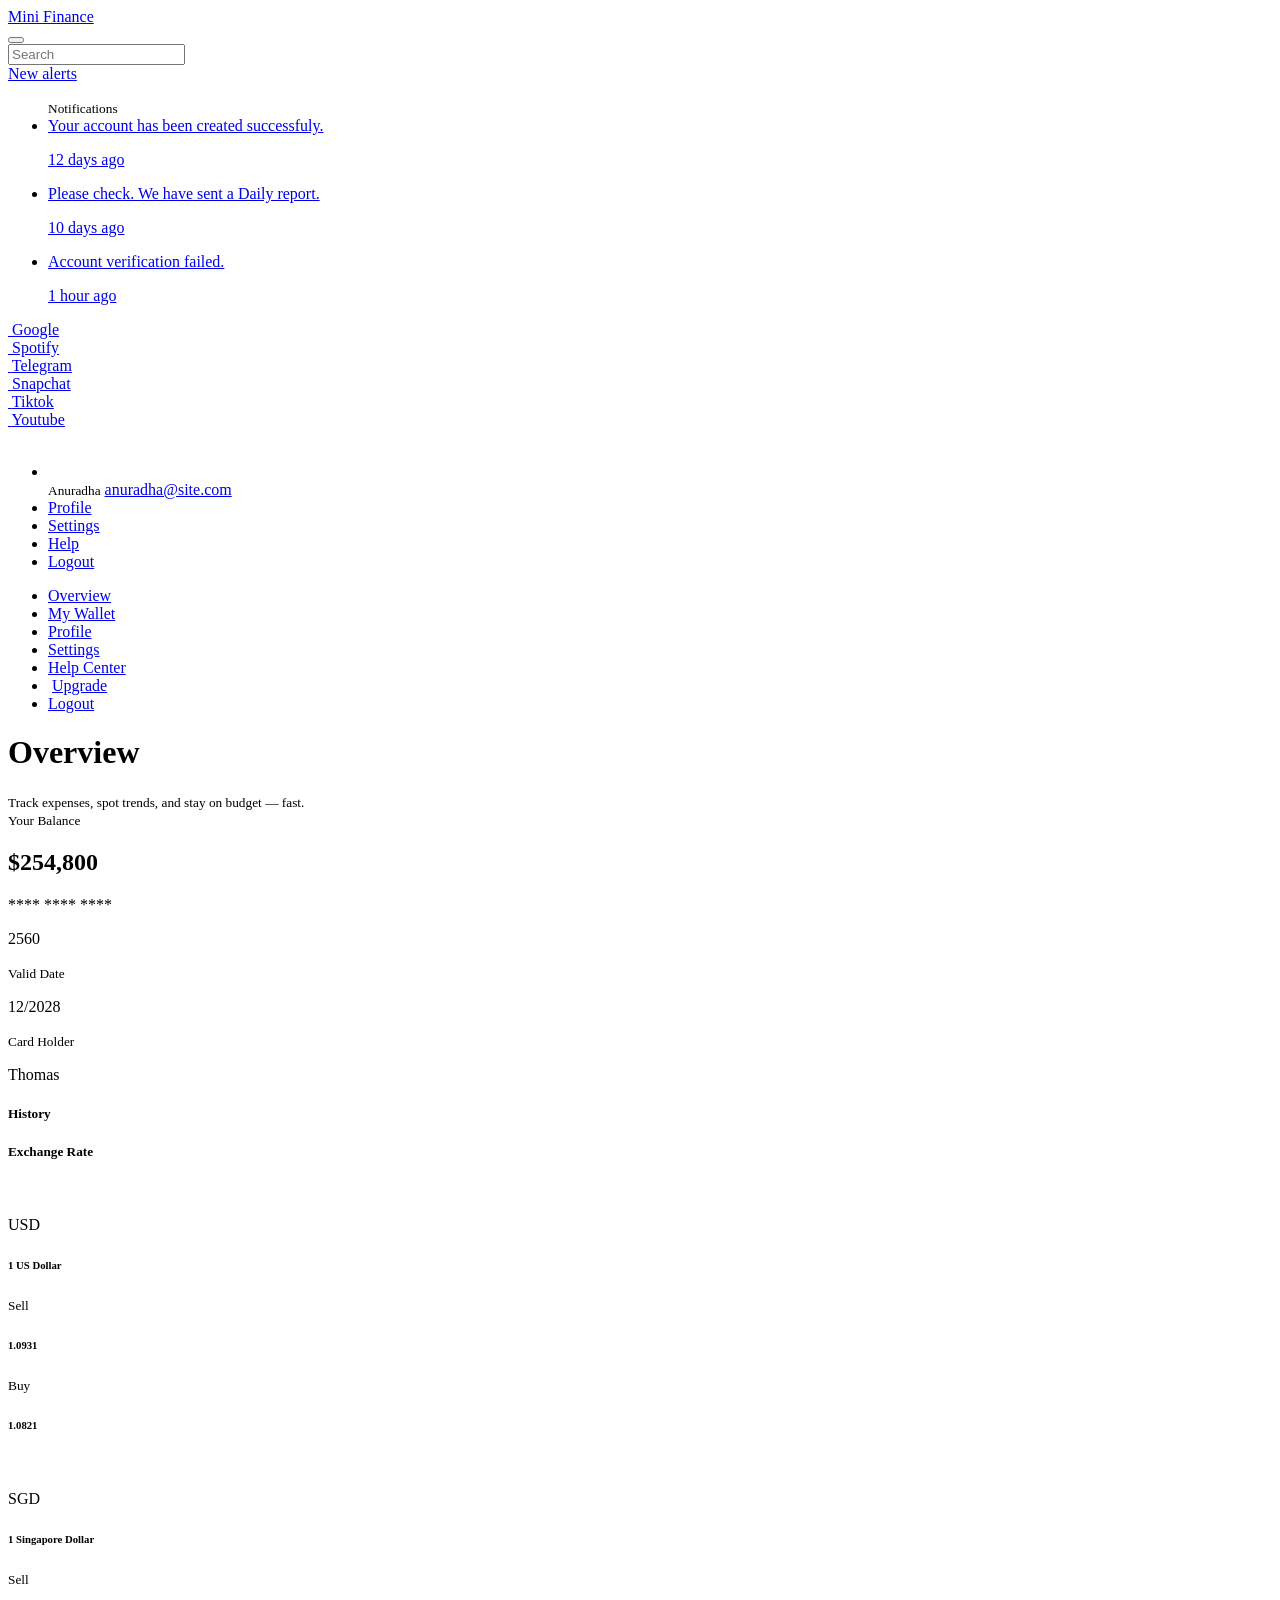
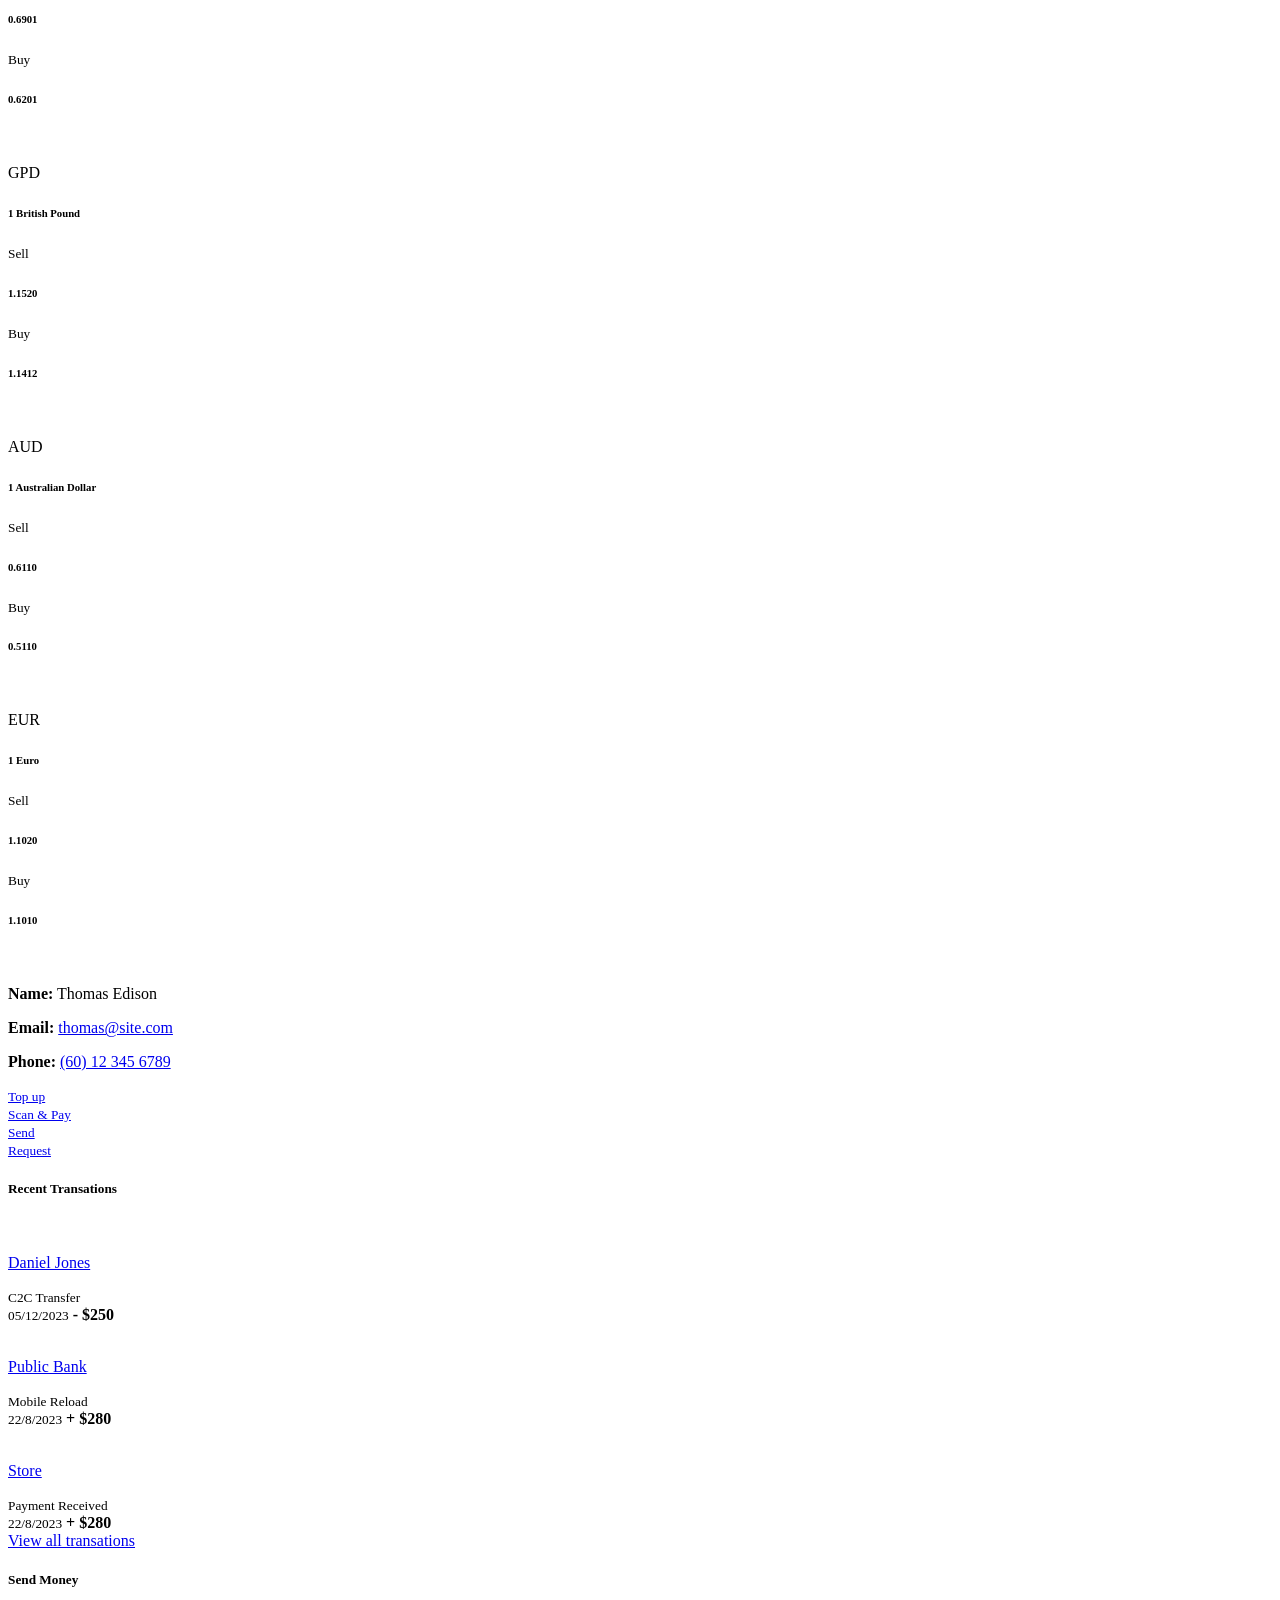
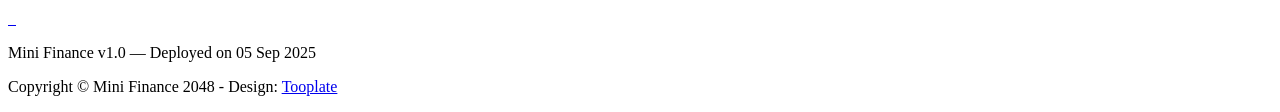
==== index.html @ da252fa0 "Updated index and profile page" ====
<!doctype html>
<html lang="en">
    <head>
        <meta charset="utf-8">
        <meta name="viewport" content="width=device-width, initial-scale=1">

        <meta name="description" content="">
        <meta name="author" content="Tooplate">

        <title>Mini Finance — Simple Personal Budget Tracker</title>

        <!-- CSS FILES -->      
        <link rel="preconnect" href="https://fonts.googleapis.com">
        
        <link rel="preconnect" href="https://fonts.gstatic.com" crossorigin>

        <link href="https://fonts.googleapis.com/css2?family=Unbounded:wght@300;400;700&display=swap" rel="stylesheet">

        <link href="css/bootstrap.min.css" rel="stylesheet">

        <link href="css/bootstrap-icons.css" rel="stylesheet">

        <link href="css/apexcharts.css" rel="stylesheet">

        <link href="css/tooplate-mini-finance.css" rel="stylesheet">
<!--

Tooplate 2135 Mini Finance

https://www.tooplate.com/view/2135-mini-finance

Bootstrap 5 Dashboard Admin Template

-->

    </head>
    
    <body>
        <header class="navbar sticky-top flex-md-nowrap">
            <div class="col-md-3 col-lg-3 me-0 px-3 fs-6">
                <a class="navbar-brand" href="index.html">
                    <i class="bi-box"></i>
                    Mini Finance
                </a>
            </div>

            <button class="navbar-toggler position-absolute d-md-none collapsed" type="button" data-bs-toggle="collapse" data-bs-target="#sidebarMenu" aria-controls="sidebarMenu" aria-expanded="false" aria-label="Toggle navigation">
                <span class="navbar-toggler-icon"></span>
            </button>

            <form class="custom-form header-form ms-lg-3 ms-md-3 me-lg-auto me-md-auto order-2 order-lg-0 order-md-0" action="#" method="get" role="form">
                <input class="form-control" name="search" type="text" placeholder="Search" aria-label="Search">
            </form>

            <div class="navbar-nav me-lg-2">
                <div class="nav-item text-nowrap d-flex align-items-center">
                    <div class="dropdown ps-3">
                        <a class="nav-link dropdown-toggle text-center" href="#" role="button" data-bs-toggle="dropdown" aria-expanded="false" id="navbarLightDropdownMenuLink">
                            <i class="bi-bell"></i>
                            <span class="position-absolute start-100 translate-middle p-1 bg-danger border border-light rounded-circle">
                                <span class="visually-hidden">New alerts</span>
                            </span>
                        </a>

                        <ul class="dropdown-menu dropdown-menu-lg-end notifications-block-wrap bg-white shadow" aria-labelledby="navbarLightDropdownMenuLink">
                            <small>Notifications</small>

                            <li class="notifications-block border-bottom pb-2 mb-2">
                                <a class="dropdown-item d-flex  align-items-center" href="#">
                                    <div class="notifications-icon-wrap bg-success">
                                        <i class="notifications-icon bi-check-circle-fill"></i>
                                    </div>

                                    <div>
                                        <span>Your account has been created successfuly.</span>

                                        <p>12 days ago</p>
                                    </div>
                                </a>
                            </li>

                            <li class="notifications-block border-bottom pb-2 mb-2">
                                <a class="dropdown-item d-flex align-items-center" href="#">
                                    <div class="notifications-icon-wrap bg-info">
                                        <i class="notifications-icon bi-folder"></i>
                                    </div>

                                    <div>
                                        <span>Please check. We have sent a Daily report.</span>

                                        <p>10 days ago</p>
                                    </div>
                                </a>
                            </li>

                            <li class="notifications-block">
                                <a class="dropdown-item d-flex align-items-center" href="#">
                                    <div class="notifications-icon-wrap bg-danger">
                                        <i class="notifications-icon bi-question-circle"></i>
                                    </div>

                                    <div>
                                        <span>Account verification failed.</span>

                                        <p>1 hour ago</p>
                                    </div>
                                </a>
                            </li>
                        </ul>
                    </div>

                    <div class="dropdown ps-1">
                        <a class="nav-link dropdown-toggle text-center" href="#" role="button" data-bs-toggle="dropdown" aria-expanded="false">
                            <i class="bi-three-dots-vertical"></i>
                        </a>

                        <div class="dropdown-menu dropdown-menu-social bg-white shadow">
                            <div class="container">
                                <div class="row">
                                    <div class="col-lg-4 col-md-4 col-4">
                                        <a class="dropdown-item text-center" href="#">
                                            <img src="images/social/search.png" class="profile-image img-fluid" alt="">
                                            <span class="d-block">Google</span>
                                        </a>
                                    </div>

                                    <div class="col-lg-4 col-md-4 col-4">
                                        <a class="dropdown-item text-center" href="#">
                                            <img src="images/social/spotify.png" class="profile-image img-fluid" alt="">
                                            <span class="d-block">Spotify</span>
                                        </a>
                                    </div>

                                    <div class="col-lg-4 col-md-4 col-4">
                                        <a class="dropdown-item text-center" href="#">
                                            <img src="images/social/telegram.png" class="profile-image img-fluid" alt="">
                                            <span class="d-block">Telegram</span>
                                        </a>
                                    </div>

                                    <div class="col-lg-4 col-md-4 col-4">
                                        <a class="dropdown-item text-center" href="#">
                                            <img src="images/social/snapchat.png" class="profile-image img-fluid" alt="">
                                            <span class="d-block">Snapchat</span>
                                        </a>
                                    </div>

                                    <div class="col-lg-4 col-md-4 col-4">
                                        <a class="dropdown-item text-center" href="#">
                                            <img src="images/social/tiktok.png" class="profile-image img-fluid" alt="">
                                            <span class="d-block">Tiktok</span>
                                        </a>
                                    </div>

                                    <div class="col-lg-4 col-md-4 col-4">
                                        <a class="dropdown-item text-center" href="#">
                                            <img src="images/social/youtube.png" class="profile-image img-fluid" alt="">
                                            <span class="d-block">Youtube</span>
                                        </a>
                                    </div>
                                </div>
                            </div>
                        </div>
                    </div>

                    <div class="dropdown px-3">
                        <a class="nav-link dropdown-toggle" href="#" role="button" data-bs-toggle="dropdown" aria-expanded="false">
                            <img src="images/medium-shot-happy-man-smiling.jpg" class="profile-image img-fluid" alt="">
                        </a>
                        <ul class="dropdown-menu bg-white shadow">
                            <li>
                                <div class="dropdown-menu-profile-thumb d-flex">
                                    <img src="images/medium-shot-happy-man-smiling.jpg" class="profile-image img-fluid me-3" alt="">

                                    <div class="d-flex flex-column">
                                        <small>Anuradha</small>
                                        <a href="#">anuradha@site.com</a>
                                    </div>
                                </div>
                            </li>

                            <li>
                                <a class="dropdown-item" href="profile.html">
                                    <i class="bi-person me-2"></i>
                                    Profile
                                </a>
                            </li>

                            <li>
                                <a class="dropdown-item" href="setting.html">
                                    <i class="bi-gear me-2"></i>
                                    Settings
                                </a>
                            </li>

                            <li>
                                <a class="dropdown-item" href="help-center.html">
                                    <i class="bi-question-circle me-2"></i>
                                    Help
                                </a>
                            </li>

                            <li class="border-top mt-3 pt-2 mx-4">
                                <a class="dropdown-item ms-0 me-0" href="#">
                                    <i class="bi-box-arrow-left me-2"></i>
                                    Logout
                                </a>
                            </li>
                        </ul>
                    </div>
                </div>
            </div>
        </header>

        <div class="container-fluid">
            <div class="row">
                <nav id="sidebarMenu" class="col-md-3 col-lg-3 d-md-block sidebar collapse">
                    <div class="position-sticky py-4 px-3 sidebar-sticky">
                        <ul class="nav flex-column h-100">
                            <li class="nav-item">
                                <a class="nav-link active" aria-current="page" href="index.html">
                                    <i class="bi-house-fill me-2"></i>
                                    Overview
                                </a>
                            </li>

                            <li class="nav-item">
                                <a class="nav-link" href="wallet.html">
                                    <i class="bi-wallet me-2"></i>
                                    My Wallet
                                </a>
                            </li>

                            <li class="nav-item">
                                <a class="nav-link" href="profile.html">
                                    <i class="bi-person me-2"></i>
                                    Profile
                                </a>
                            </li>

                            <li class="nav-item">
                                <a class="nav-link" href="setting.html">
                                    <i class="bi-gear me-2"></i>
                                    Settings
                                </a>
                            </li>

                            <li class="nav-item">
                                <a class="nav-link" href="help-center.html">
                                    <i class="bi-question-circle me-2"></i>
                                    Help Center
                                </a>
                            </li>

                            <li class="nav-item featured-box mt-lg-5 mt-4 mb-4">
                                <img src="images/credit-card.png" class="img-fluid" alt="">

                                <a class="btn custom-btn" href="#">Upgrade</a>
                            </li>

                            <li class="nav-item border-top mt-auto pt-2">
                                <a class="nav-link" href="#">
                                    <i class="bi-box-arrow-left me-2"></i>
                                    Logout
                                </a>
                            </li>
                        </ul>
                    </div>
                </nav>

                <main class="main-wrapper col-md-9 ms-sm-auto py-4 col-lg-9 px-md-4 border-start">
                    <div class="title-group mb-3">
                        <h1 class="h2 mb-0">Overview</h1>

                        <small class="text-muted">Track expenses, spot trends, and stay on budget — fast.</small>
                    </div>

                    <div class="row my-4">
                        <div class="col-lg-7 col-12">
                            <div class="custom-block custom-block-balance">
                                <small>Your Balance</small>

                                <h2 class="mt-2 mb-3">$254,800</h2>

                                <div class="custom-block-numbers d-flex align-items-center">
                                    <span>****</span>
                                    <span>****</span>
                                    <span>****</span>
                                    <p>2560</p>
                                </div>

                                <div class="d-flex">
                                    <div>
                                        <small>Valid Date</small>
                                        <p>12/2028</p>
                                    </div>

                                    <div class="ms-auto">
                                        <small>Card Holder</small>
                                        <p>Thomas</p>
                                    </div>
                                </div>
                            </div>

                            <div class="custom-block bg-white">
                                <h5 class="mb-4">History</h5>

                                <div id="pie-chart"></div>
                            </div>

                            <div class="custom-block bg-white">
                                <div id="chart"></div>
                            </div>

                            <div class="custom-block custom-block-exchange">
                                <h5 class="mb-4">Exchange Rate</h5>

                                <div class="d-flex align-items-center border-bottom pb-3 mb-3">
                                    <div class="d-flex align-items-center">
                                        <img src="images/flag/united-states.png" class="exchange-image img-fluid" alt="">

                                        <div>
                                            <p>USD</p>
                                            <h6>1 US Dollar</h6>
                                        </div>
                                    </div>

                                    <div class="ms-auto me-4">
                                        <small>Sell</small>
                                        <h6>1.0931</h6>
                                    </div>

                                    <div>
                                        <small>Buy</small>
                                        <h6>1.0821</h6>
                                    </div>
                                </div>

                                <div class="d-flex align-items-center border-bottom pb-3 mb-3">
                                    <div class="d-flex align-items-center">
                                        <img src="images/flag/singapore.png" class="exchange-image img-fluid" alt="">

                                        <div>
                                            <p>SGD</p>
                                            <h6>1 Singapore Dollar</h6>
                                        </div>
                                    </div>

                                    <div class="ms-auto me-4">
                                        <small>Sell</small>
                                        <h6>0.6901</h6>
                                    </div>

                                    <div>
                                        <small>Buy</small>
                                        <h6>0.6201</h6>
                                    </div>
                                </div>

                                <div class="d-flex align-items-center border-bottom pb-3 mb-3">
                                    <div class="d-flex align-items-center">
                                        <img src="images/flag/united-kingdom.png" class="exchange-image img-fluid" alt="">

                                        <div>
                                            <p>GPD</p>
                                            <h6>1 British Pound</h6>
                                        </div>
                                    </div>

                                    <div class="ms-auto me-4">
                                        <small>Sell</small>
                                        <h6>1.1520</h6>
                                    </div>

                                    <div>
                                        <small>Buy</small>
                                        <h6>1.1412</h6>
                                    </div>
                                </div>

                                <div class="d-flex align-items-center border-bottom pb-3 mb-3">
                                    <div class="d-flex align-items-center">
                                        <img src="images/flag/australia.png" class="exchange-image img-fluid" alt="">

                                        <div>
                                            <p>AUD</p>
                                            <h6>1 Australian Dollar</h6>
                                        </div>
                                    </div>

                                    <div class="ms-auto me-4">
                                        <small>Sell</small>
                                        <h6>0.6110</h6>
                                    </div>

                                    <div>
                                        <small>Buy</small>
                                        <h6>0.5110</h6>
                                    </div>
                                </div>

                                <div class="d-flex align-items-center">
                                    <div class="d-flex align-items-center">
                                        <img src="images/flag/european-union.png" class="exchange-image img-fluid" alt="">

                                        <div>
                                            <p>EUR</p>
                                            <h6>1 Euro</h6>
                                        </div>
                                    </div>

                                    <div class="ms-auto me-4">
                                        <small>Sell</small>
                                        <h6>1.1020</h6>
                                    </div>

                                    <div>
                                        <small>Buy</small>
                                        <h6>1.1010</h6>
                                    </div>
                                </div>
                            </div>
                        </div>

                        <div class="col-lg-5 col-12">
                            <div class="custom-block custom-block-profile-front custom-block-profile text-center bg-white">
                                <div class="custom-block-profile-image-wrap mb-4">
                                    <img src="images/medium-shot-happy-man-smiling.jpg" class="custom-block-profile-image img-fluid" alt="">

                                    <a href="setting.html" class="bi-pencil-square custom-block-edit-icon"></a>
                                </div>

                                <p class="d-flex flex-wrap mb-2">
                                    <strong>Name:</strong>

                                    <span>Thomas Edison</span>
                                </p>

                                <p class="d-flex flex-wrap mb-2">
                                    <strong>Email:</strong>
                                    
                                    <a href="#">
                                        thomas@site.com
                                    </a>
                                </p>

                                <p class="d-flex flex-wrap mb-0">
                                    <strong>Phone:</strong>

                                    <a href="#">
                                        (60) 12 345 6789
                                    </a>
                                </p>
                            </div>

                            <div class="custom-block custom-block-bottom d-flex flex-wrap">
                                <div class="custom-block-bottom-item">
                                    <a href="#" class="d-flex flex-column">
                                        <i class="custom-block-icon bi-wallet"></i>

                                        <small>Top up</small>
                                    </a>
                                </div>

                                <div class="custom-block-bottom-item">
                                    <a href="#" class="d-flex flex-column">
                                        <i class="custom-block-icon bi-upc-scan"></i>

                                        <small>Scan & Pay</small>
                                    </a>
                                </div>

                                <div class="custom-block-bottom-item">
                                    <a href="#" class="d-flex flex-column">
                                        <i class="custom-block-icon bi-send"></i>

                                        <small>Send</small>
                                    </a>
                                </div>

                                <div class="custom-block-bottom-item">
                                    <a href="#" class="d-flex flex-column">
                                        <i class="custom-block-icon bi-arrow-down"></i>

                                        <small>Request</small>
                                    </a>
                                </div>
                            </div>

                            <div class="custom-block custom-block-transations">
                                <h5 class="mb-4">Recent Transations</h5>

                                <div class="d-flex flex-wrap align-items-center mb-4">
                                    <div class="d-flex align-items-center">
                                        <img src="images/profile/senior-man-white-sweater-eyeglasses.jpg" class="profile-image img-fluid" alt="">

                                        <div>
                                            <p>
                                                <a href="transation-detail.html">Daniel Jones</a>
                                            </p>

                                            <small class="text-muted">C2C Transfer</small>
                                        </div>
                                    </div>

                                    <div class="ms-auto">
                                        <small>05/12/2023</small>
                                        <strong class="d-block text-danger"><span class="me-1">-</span> $250</strong>
                                    </div>
                                </div>

                                <div class="d-flex flex-wrap align-items-center mb-4">
                                    <div class="d-flex align-items-center">
                                        <img src="images/profile/young-beautiful-woman-pink-warm-sweater.jpg" class="profile-image img-fluid" alt="">

                                        <div>
                                            <p>
                                                <a href="transation-detail.html">Public Bank</a>
                                            </p>

                                            <small class="text-muted">Mobile Reload</small>
                                        </div>
                                    </div>

                                    <div class="ms-auto">
                                        <small>22/8/2023</small>
                                        <strong class="d-block text-success"><span class="me-1">+</span> $280</strong>
                                    </div>
                                </div>

                                <div class="d-flex flex-wrap align-items-center">
                                    <div class="d-flex align-items-center">
                                        <img src="images/profile/young-woman-with-round-glasses-yellow-sweater.jpg" class="profile-image img-fluid" alt="">

                                        <div>
                                            <p><a href="transation-detail.html">Store</a></p>

                                            <small class="text-muted">Payment Received</small>
                                        </div>
                                    </div>

                                    <div class="ms-auto">
                                        <small>22/8/2023</small>
                                        <strong class="d-block text-success"><span class="me-1">+</span> $280</strong>
                                    </div>
                                </div>

                                <div class="border-top pt-4 mt-4 text-center">
                                    <a class="btn custom-btn" href="wallet.html">
                                        View all transations
                                        <i class="bi-arrow-up-right-circle-fill ms-2"></i>
                                    </a>
                                </div>
                            </div>

                            <div class="custom-block primary-bg">
                                <h5 class="text-white mb-4">Send Money</h5>

                                <a href="#">
                                    <img src="images/profile/young-woman-with-round-glasses-yellow-sweater.jpg" class="profile-image img-fluid" alt="">
                                </a>

                                <a href="#">
                                    <img src="images/profile/young-beautiful-woman-pink-warm-sweater.jpg" class="profile-image img-fluid" alt="">
                                </a>

                                <a href="#">
                                    <img src="images/profile/senior-man-white-sweater-eyeglasses.jpg" class="profile-image img-fluid" alt="">
                                </a>

                                <div class="profile-rounded">
                                    <a href="#">
                                        <i class="profile-rounded-icon bi-plus"></i>
                                    </a>
                                </div>
                            </div>

                        </div>
                    </div>

                    <footer class="site-footer">
                        <div class="container">
                            <div class="row">
                                
                                <div class="col-lg-12 col-12">
                                    <p>Mini Finance v1.0 — Deployed on 05 Sep 2025</DD></p>
                                    <p class="copyright-text">Copyright © Mini Finance 2048 
                                    - Design: <a rel="sponsored" href="https://www.tooplate.com" target="_blank">Tooplate</a></p>
                                </div>

                            </div>
                        </div>
                    </footer>
                </main>

            </div>
        </div>

        <!-- JAVASCRIPT FILES -->
        <script src="js/jquery.min.js"></script>
        <script src="js/bootstrap.bundle.min.js"></script>
        <script src="js/apexcharts.min.js"></script>
        <script src="js/custom.js"></script>

        <script type="text/javascript">
            var options = {
              series: [13, 43, 22],
              chart: {
              width: 380,
              type: 'pie',
            },
            labels: ['Balance', 'Expense', 'Credit Loan',],
            responsive: [{
              breakpoint: 480,
              options: {
                chart: {
                  width: 200
                },
                legend: {
                  position: 'bottom'
                }
              }
            }]
            };

            var chart = new ApexCharts(document.querySelector("#pie-chart"), options);
            chart.render();
        </script>

        <script type="text/javascript">
            var options = {
              series: [{
              name: 'Income',
              data: [44, 55, 57, 56, 61, 58, 63, 60, 66]
            }, {
              name: 'Expense',
              data: [76, 85, 101, 98, 87, 105, 91, 114, 94]
            }, {
              name: 'Transfer',
              data: [35, 41, 36, 26, 45, 48, 52, 53, 41]
            }],
              chart: {
              type: 'bar',
              height: 350
            },
            plotOptions: {
              bar: {
                horizontal: false,
                columnWidth: '55%',
                endingShape: 'rounded'
              },
            },
            dataLabels: {
              enabled: false
            },
            stroke: {
              show: true,
              width: 2,
              colors: ['transparent']
            },
            xaxis: {
              categories: ['Feb', 'Mar', 'Apr', 'May', 'Jun', 'Jul', 'Aug', 'Sep', 'Oct'],
            },
            yaxis: {
              title: {
                text: '$ (thousands)'
              }
            },
            fill: {
              opacity: 1
            },
            tooltip: {
              y: {
                formatter: function (val) {
                  return "$ " + val + " thousands"
                }
              }
            }
            };

            var chart = new ApexCharts(document.querySelector("#chart"), options);
            chart.render();
        </script>

    </body>
</html>
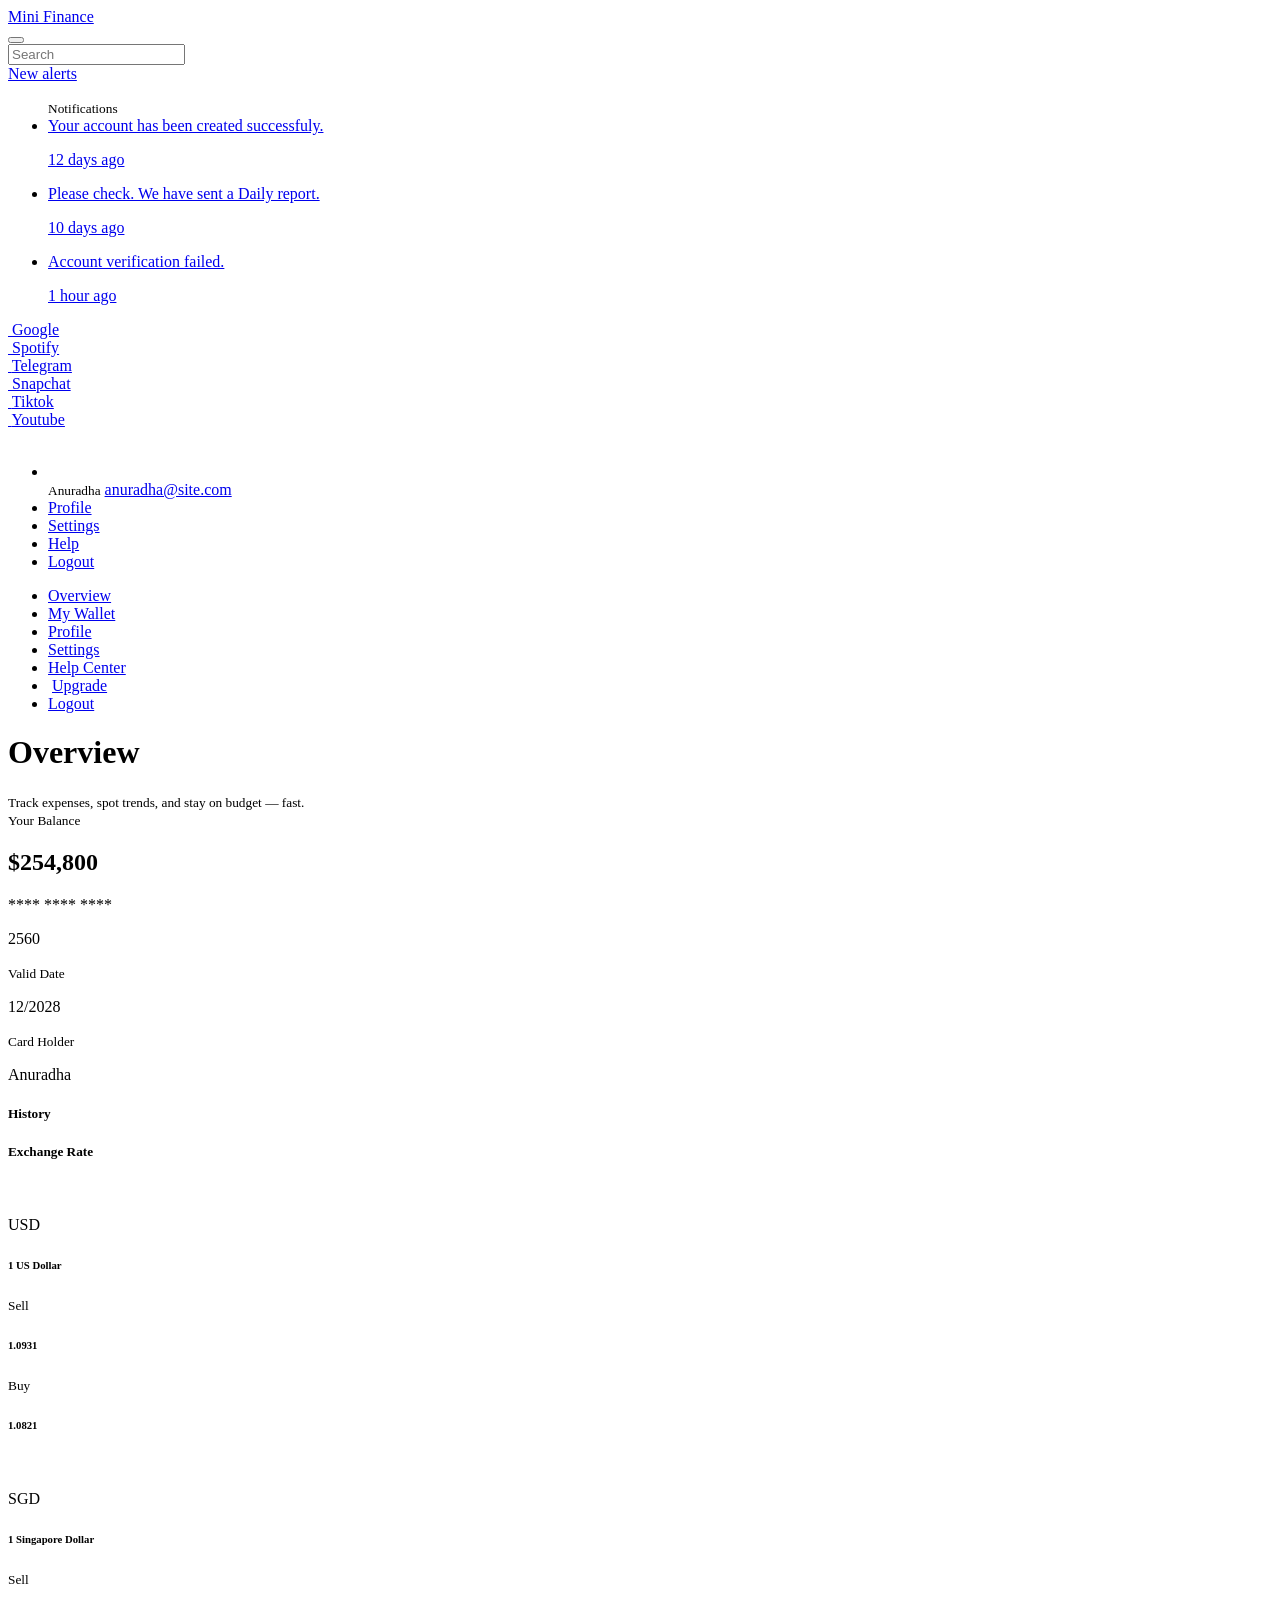
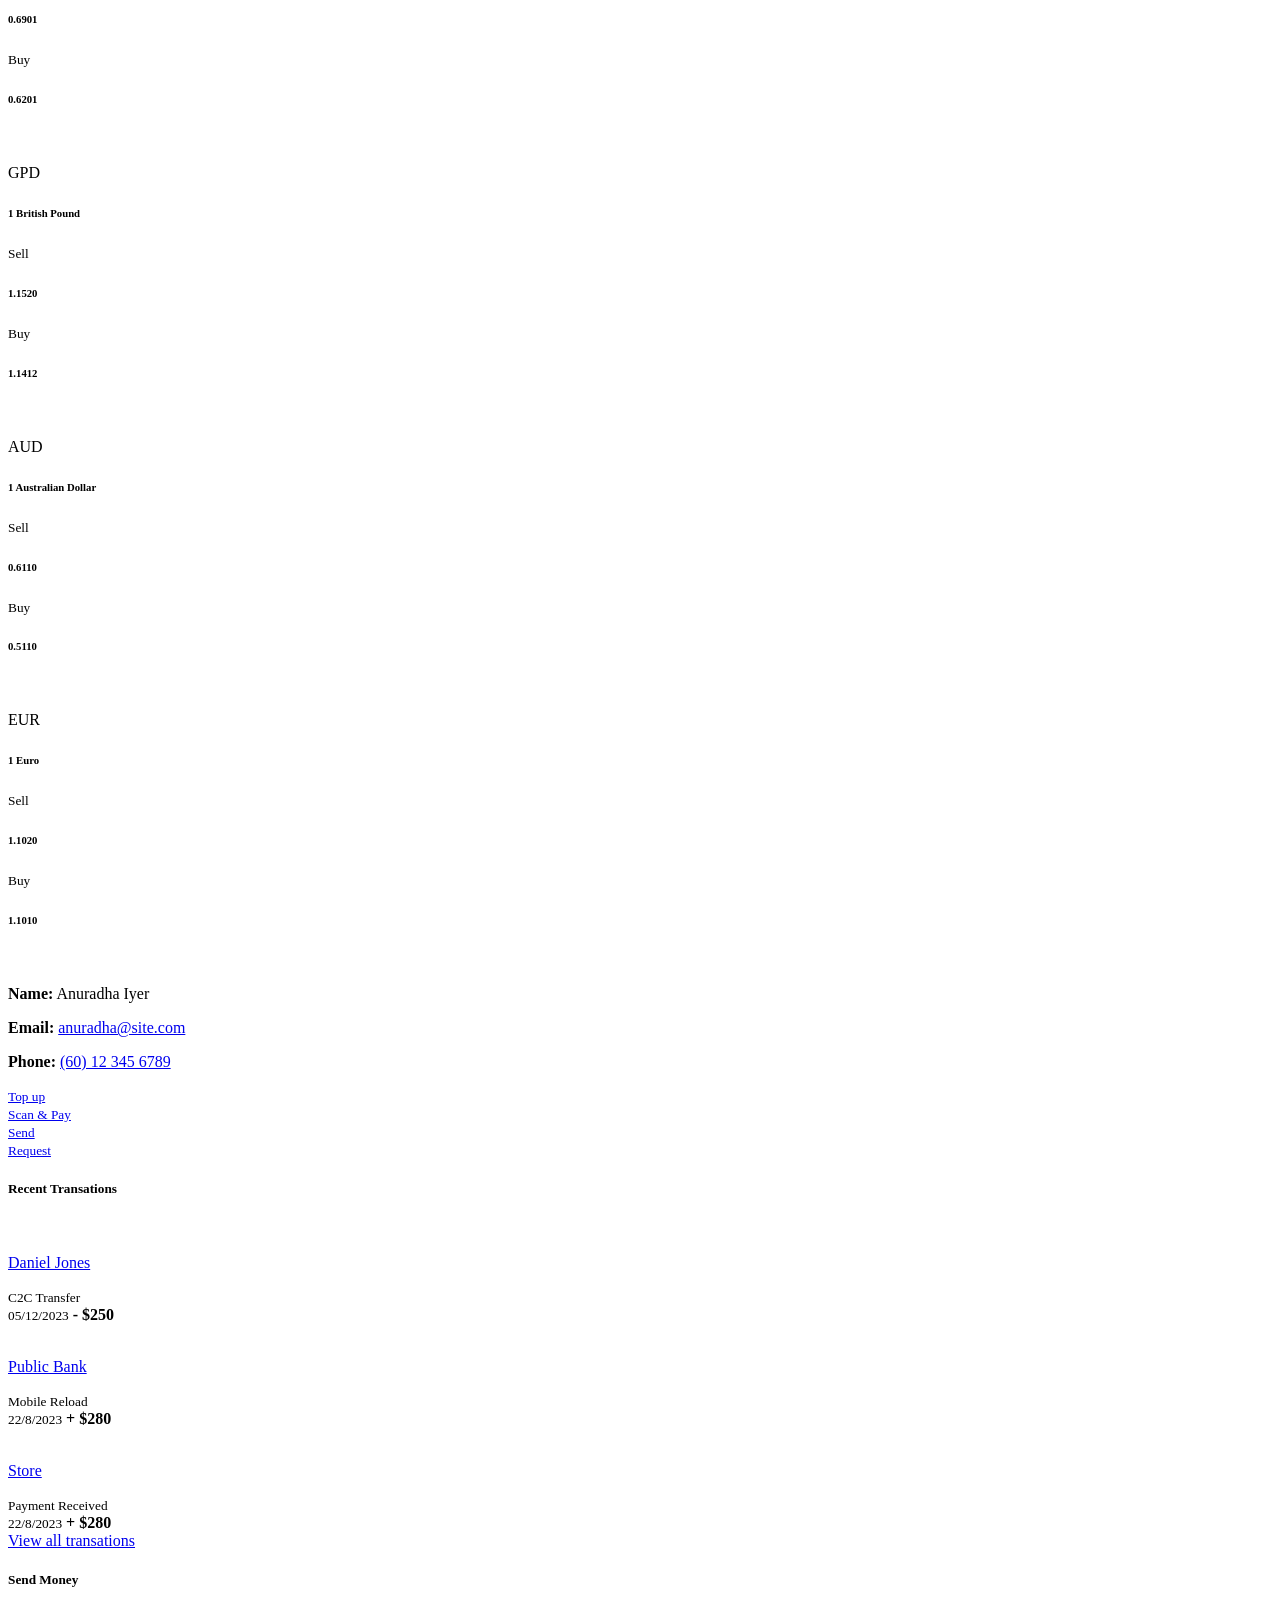
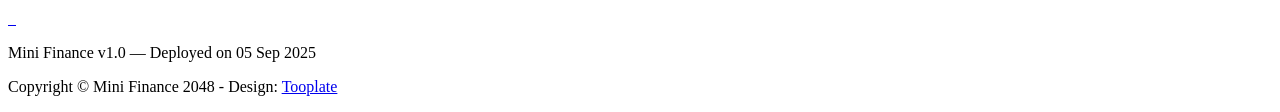
==== commit 6ea7f3c3: "Updated index.html with name and email" ====
--- a/index.html
+++ b/index.html
@@ -297,7 +297,7 @@
 
                                     <div class="ms-auto">
                                         <small>Card Holder</small>
-                                        <p>Thomas</p>
+                                        <p>Anuradha</p>
                                     </div>
                                 </div>
                             </div>
@@ -433,14 +433,14 @@
                                 <p class="d-flex flex-wrap mb-2">
                                     <strong>Name:</strong>
 
-                                    <span>Thomas Edison</span>
+                                    <span>Anuradha Iyer</span>
                                 </p>
 
                                 <p class="d-flex flex-wrap mb-2">
                                     <strong>Email:</strong>
                                     
                                     <a href="#">
-                                        thomas@site.com
+                                        anuradha@site.com
                                     </a>
                                 </p>
 
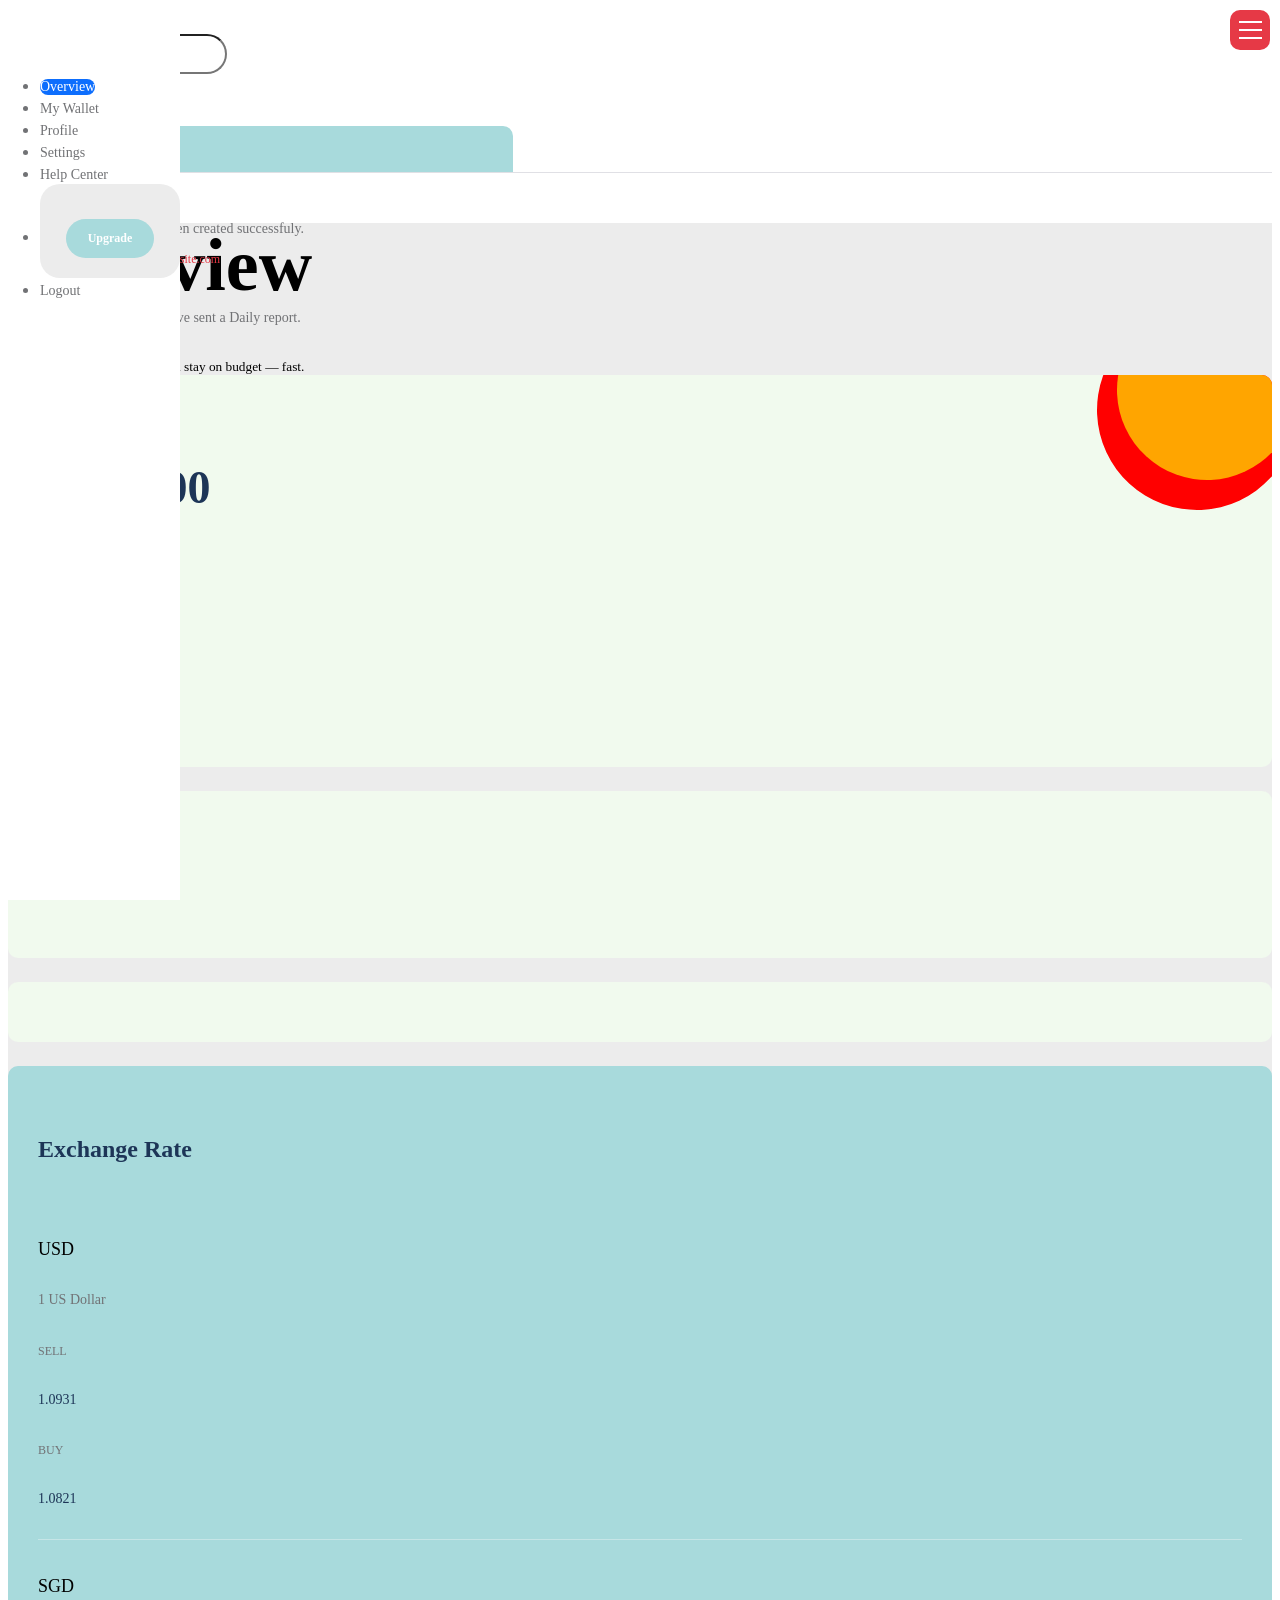
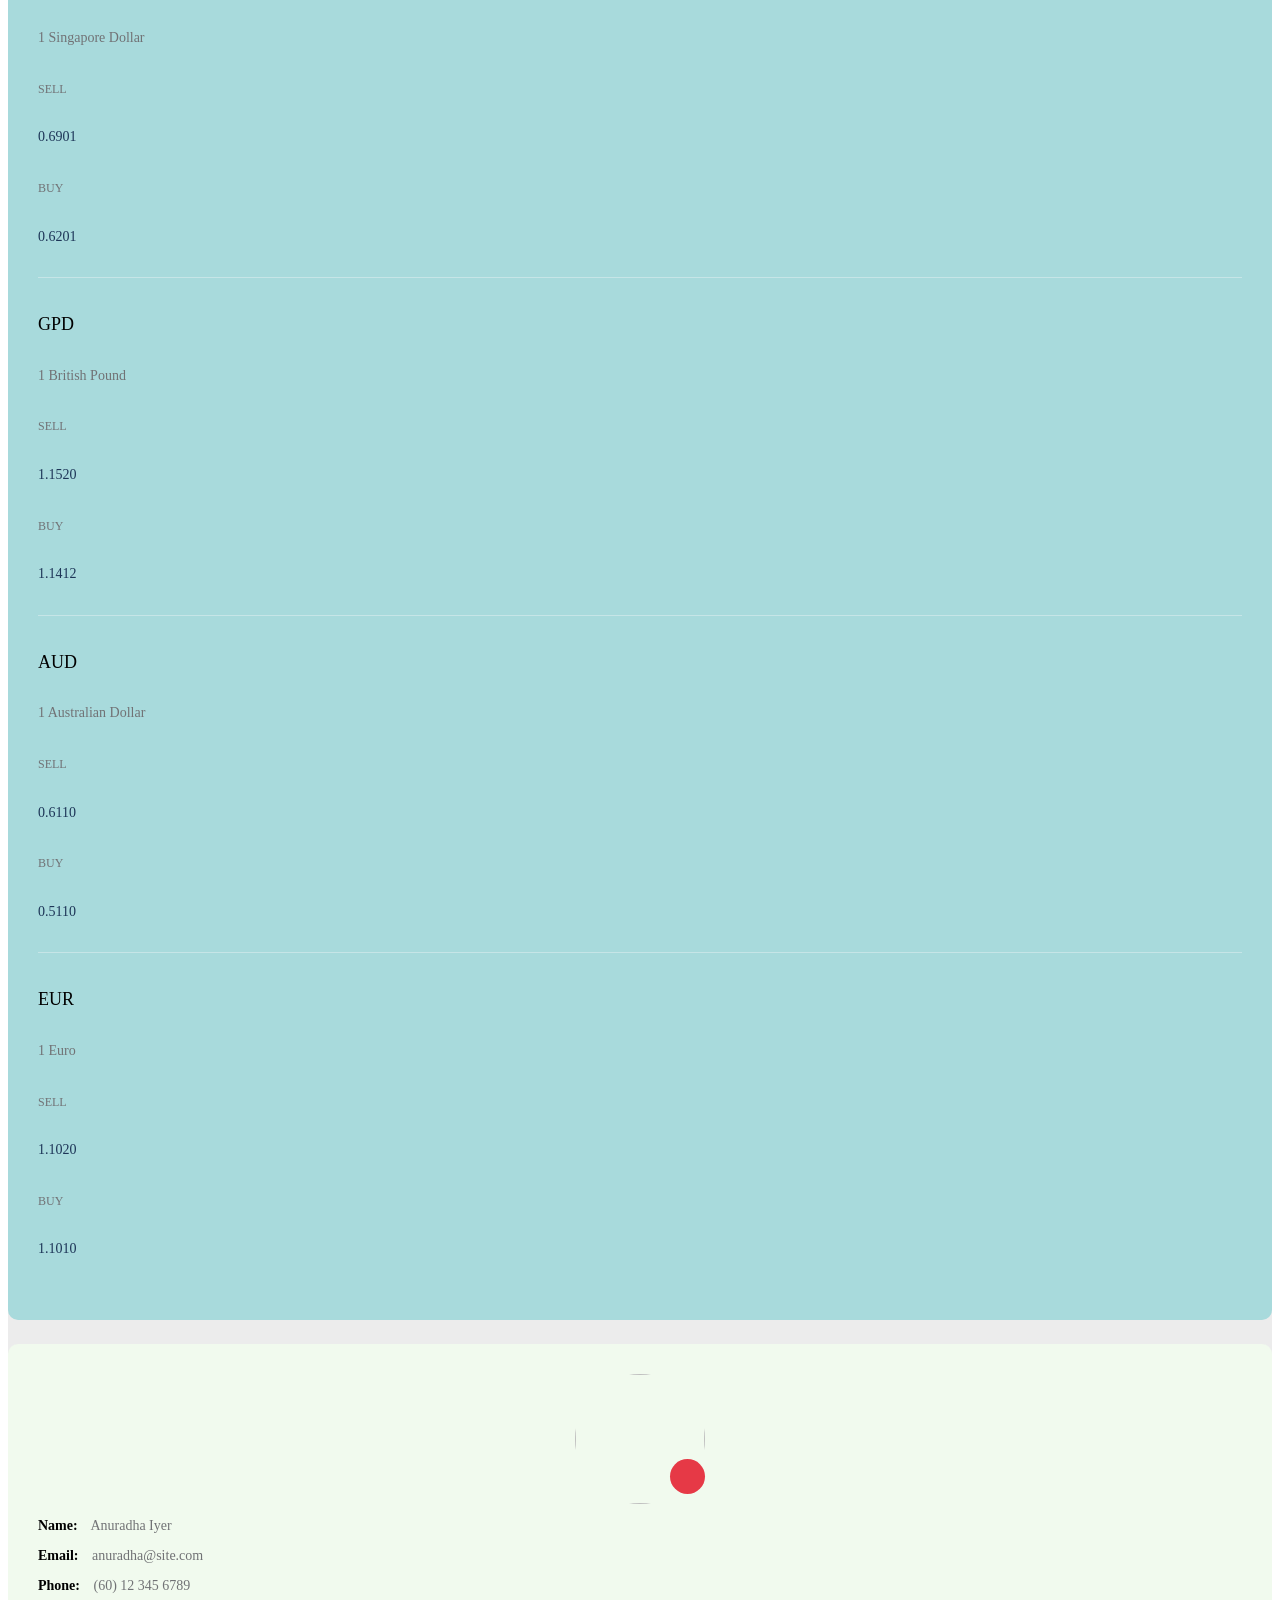
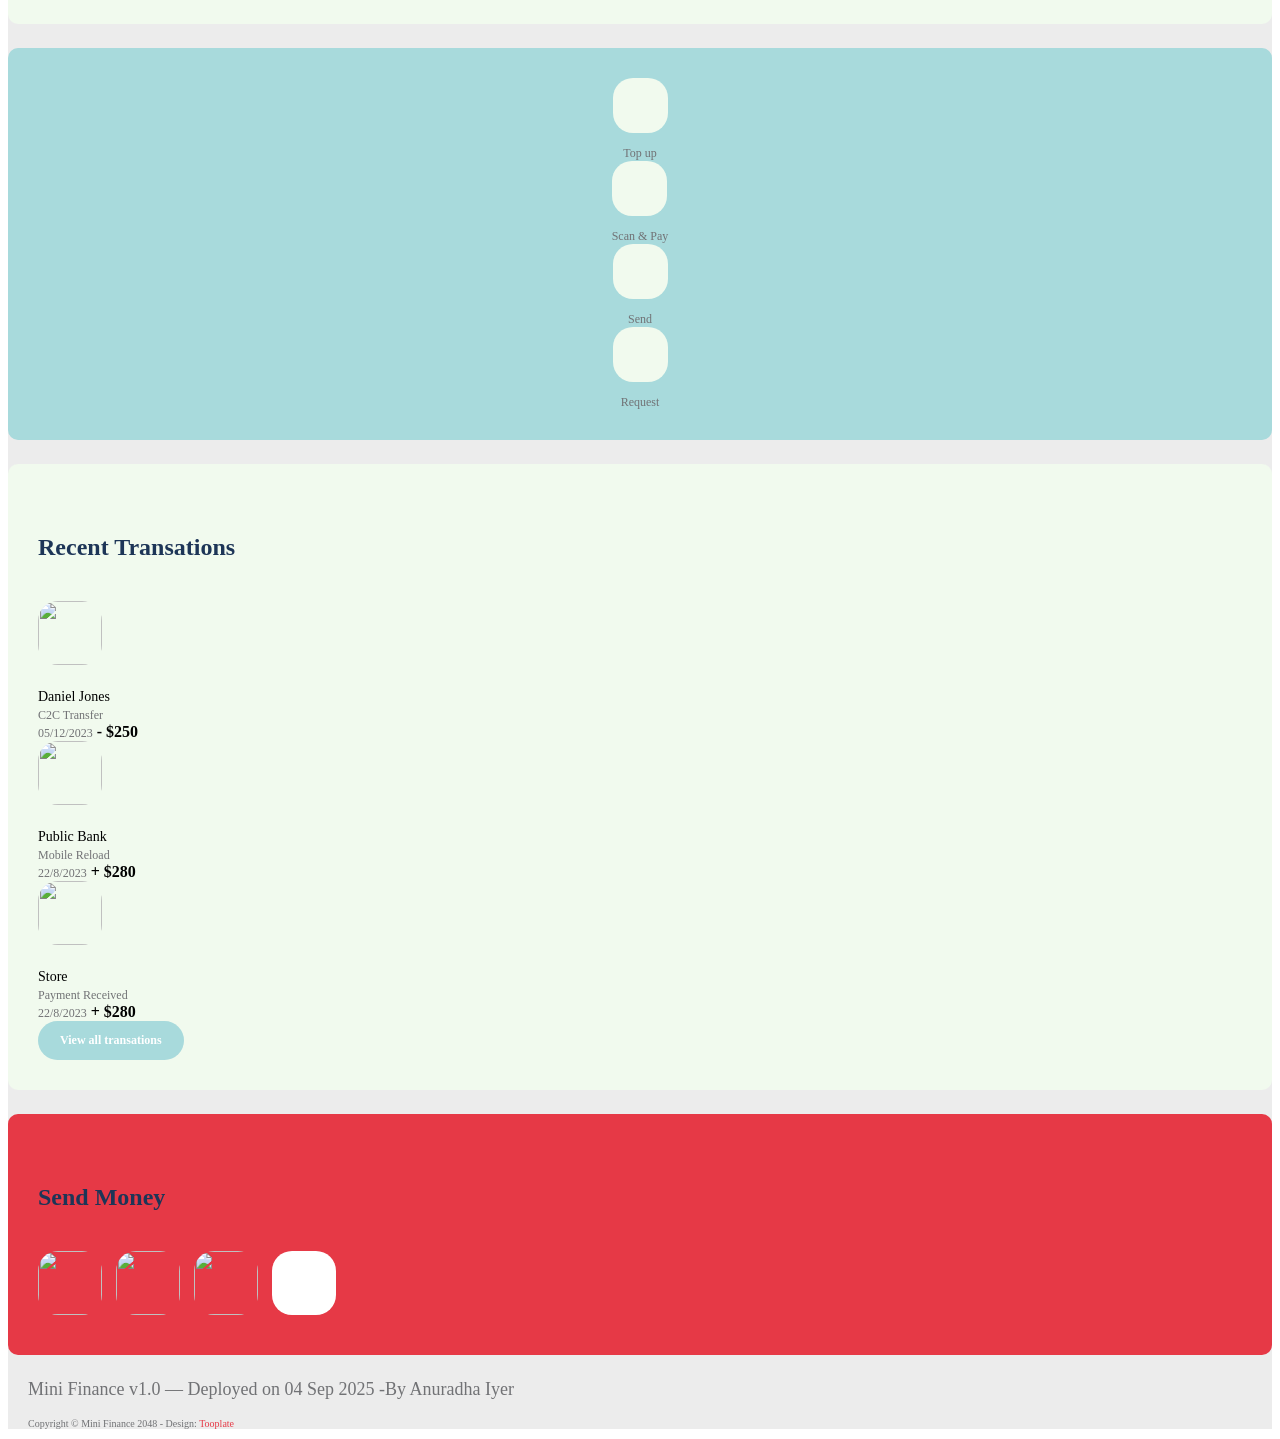
==== commit affe5510: "Updated footer in index.html" ====
--- a/index.html
+++ b/index.html
@@ -583,7 +583,7 @@
                             <div class="row">
                                 
                                 <div class="col-lg-12 col-12">
-                                    <p>Mini Finance v1.0 — Deployed on 05 Sep 2025</DD></p>
+                                    <p>Mini Finance v1.0 — Deployed on 04 Sep 2025 -By Anuradha Iyer</p>
                                     <p class="copyright-text">Copyright © Mini Finance 2048 
                                     - Design: <a rel="sponsored" href="https://www.tooplate.com" target="_blank">Tooplate</a></p>
                                 </div>
--- a/css/tooplate-mini-finance.css
+++ b/css/tooplate-mini-finance.css
@@ -0,0 +1,1149 @@
+/*
+
+Tooplate 2135 Mini Finance
+
+https://www.tooplate.com/view/2135-mini-finance
+
+*/
+
+/*---------------------------------------
+  CUSTOM PROPERTIES ( VARIABLES )             
+-----------------------------------------*/
+:root {
+  --white-color:                  #ffffff;
+  --primary-color:                #E63946;
+  --secondary-color:              #F1FAEE;
+  --section-bg-color:             #ececec;
+  --primary-bg-color:             #E63946;
+  --custom-btn-bg-color:          #A8DADC;
+  --custom-btn-bg-hover-color:    #1D3557;
+  --heading-color:                #1D3557;
+  --dark-color:                   #000000;
+  --p-color:                      #717275;
+  --border-color:                 #e0e0e5;
+  --link-hover-color:             #E63946;
+
+  --body-font-family:             'Unbounded';
+
+  --h1-font-size:                 74px;
+  --h2-font-size:                 46px;
+  --h3-font-size:                 32px;
+  --h4-font-size:                 28px;
+  --h5-font-size:                 24px;
+  --h6-font-size:                 22px;
+  --p-font-size:                  18px;
+  --menu-font-size:               14px;
+  --btn-font-size:                12px;
+  --copyright-font-size:          10px;
+
+  --border-radius-large:          100px;
+  --border-radius-medium:         20px;
+  --border-radius-small:          10px;
+
+  --font-weight-light:            300;
+  --font-weight-normal:           400;
+  --font-weight-bold:             700;
+}
+
+body {
+  background-color: var(--white-color);
+  font-family: var(--body-font-family); 
+}
+
+
+/*---------------------------------------
+  TYPOGRAPHY               
+-----------------------------------------*/
+
+h2,
+h3,
+h4,
+h5,
+h6 {
+  color: var(--heading-color);
+}
+
+h1,
+h2,
+h3,
+h4,
+h5,
+h6 {
+  font-weight: var(--font-weight-bold);
+}
+
+h1 {
+  font-size: var(--h1-font-size);
+}
+
+h2 {
+  font-size: var(--h2-font-size);
+}
+
+h3 {
+  font-size: var(--h3-font-size);
+}
+
+h4 {
+  font-size: var(--h4-font-size);
+}
+
+h5 {
+  font-size: var(--h5-font-size);
+}
+
+h6 {
+  font-size: var(--h6-font-size);
+}
+
+p {
+  color: var(--p-color);
+  font-size: var(--p-font-size);
+  font-weight: var(--font-weight-light);
+}
+
+ul li {
+  color: var(--p-color);
+  font-size: var(--p-font-size);
+  font-weight: var(--font-weight-light);
+}
+
+a, 
+button {
+  touch-action: manipulation;
+  transition: all 0.3s;
+}
+
+a {
+  display: inline-block;
+  color: var(--primary-color);
+  text-decoration: none;
+}
+
+a:hover {
+  color: var(--link-hover-color);
+}
+
+b,
+strong {
+  font-weight: var(--font-weight-bold);
+}
+
+
+/*---------------------------------------
+  SECTION               
+-----------------------------------------*/
+.main-wrapper {
+  background: var(--section-bg-color);
+  min-height: calc(100vh - 65px);
+}
+
+.section-padding {
+  padding: 100px 50px;
+}
+
+.title-group small {
+  font-weight: var(--font-weight-light);
+}
+
+.custom-block.section-bg,
+.section-bg {
+  background-color: var(--section-bg-color);
+}
+
+.custom-block.primary-bg {
+  background: var(--primary-bg-color);
+}
+
+.featured-box {
+  background-color: var(--section-bg-color);
+  border-radius: var(--border-radius-medium);
+  padding: 20px;
+  text-align: center;
+}
+
+.featured-box img {
+  display: block;
+  margin: auto;
+  margin-bottom: 15px;
+  width: 100px;
+  height: auto;
+}
+
+
+/*---------------------------------------
+  TAB BAR              
+-----------------------------------------*/
+.tab-content {
+  background-color: var(--white-color);
+  border-radius: var(--border-radius-medium);
+}
+
+.nav-tabs {
+  border-bottom: 1px solid var(--border-color);
+  margin-bottom: 35px;
+}
+
+.nav-tabs .nav-link {
+  border-radius: 0;
+  border-top: 0;
+  border-right: 0;
+  border-left: 0;
+  color: var(--p-color);
+  font-size: var(--menu-font-size);
+  font-weight: var(--font-weight-normal);
+  padding: 15px 25px;
+  transition: all 0.3s;
+}
+
+.nav-tabs .nav-item.show .nav-link, 
+.nav-tabs .nav-link.active,
+.nav-tabs .nav-link:focus, 
+.nav-tabs .nav-link:hover {
+  border-bottom-color: var(--primary-color);
+  color: var(--primary-color);
+}
+
+
+/*---------------------------------------
+  PROFILE IMAGE              
+-----------------------------------------*/
+.profile-image {
+  border-radius: var(--border-radius-small);
+  width: 32px;
+  height: 32px;
+  object-fit: cover;
+}
+
+.custom-block-profile-image-wrap {
+  max-width: 95.71px;
+  margin: auto;
+  position: relative;
+}
+
+.custom-block-profile-front .custom-block-profile-image-wrap {
+  max-width: 130px;
+}
+
+.custom-block-profile-front .custom-block-profile-image {
+  width: 130px;
+  height: 130px;
+}
+
+.custom-block-profile-image {
+  border-radius: var(--border-radius-large);
+  display: block;
+  margin: auto;
+  width: 95.71px;
+  height: 95.71px;
+  object-fit: cover;
+}
+
+.custom-block .profile-image {
+  border-radius: var(--border-radius-medium);
+  width: 64px;
+  height: 64px;
+  margin-right: 10px;
+  margin-bottom: 10px;
+}
+
+.profile-rounded {
+  background: var(--white-color);
+  border-radius: var(--border-radius-medium);
+  display: inline-block;
+  vertical-align: top;
+  width: 64px;
+  height: 64px;
+  text-align: center;
+}
+
+.profile-rounded-icon {
+  font-size: var(--h2-font-size);
+}
+
+.dropdown-menu-profile-thumb {
+  margin: 15px 25px;
+}
+
+.dropdown-menu-profile-thumb small,
+.dropdown-menu-profile-thumb a {
+  font-size: var(--btn-font-size);
+}
+
+.dropdown-menu.dropdown-menu-social {
+  min-width: 340px;
+}
+
+.dropdown-menu-social .profile-image {
+  margin-bottom: 5px;
+}
+
+.dropdown .dropdown-menu-social span {
+  font-size: var(--btn-font-size);
+}
+
+.dropdown .dropdown-menu-social .dropdown-item {
+  display: block;
+  margin: auto;
+  margin-bottom: 5px;
+  padding-right: 0;
+  padding-left: 0;
+}
+
+.dropdown .dropdown-menu-social .dropdown-item:hover {
+  background: var(--section-bg-color);
+  color: var(--p-color);
+}
+
+
+/*---------------------------------------
+  NOTIFICATIONS ICON              
+-----------------------------------------*/
+.dropdown-menu.notifications-block-wrap {
+  min-width: 465px;
+}
+
+.notifications-block-wrap small {
+  background: var(--custom-btn-bg-color);
+  display: block;
+  padding: 15px 30px;
+  margin-top: -15px;
+  margin-bottom: 10px;
+}
+
+.notifications-block p {
+  font-size: var(--btn-font-size);
+  margin-bottom: 0;
+}
+
+.notifications-block span {
+  white-space: normal;
+}
+
+.dropdown .notifications-block .dropdown-item:hover {
+  background: transparent;
+  color: var(--dark-color);
+}
+
+.notifications-icon-wrap {
+  background: var(--section-bg-color);
+  border-radius: var(--border-radius-medium);
+  width: 32px;
+  min-width: 32px;
+  height: 32px;
+  line-height: 32px;
+  text-align: center;
+  margin-right: 10px;
+}
+
+.notifications-icon {
+  font-size: var(--p-font-size);
+  color: var(--white-color);
+}
+
+
+/*---------------------------------------
+  CUSTOM BUTTON               
+-----------------------------------------*/
+.custom-btn {
+  background: var(--custom-btn-bg-color);
+  border: 2px solid transparent;
+  border-radius: var(--border-radius-large);
+  color: var(--white-color);
+  font-size: var(--btn-font-size);
+  font-weight: var(--font-weight-bold);
+  line-height: normal;
+  transition: all 0.3s;
+  padding: 10px 20px;
+}
+
+.custom-btn:hover {
+  background: var(--custom-btn-bg-hover-color);
+  color: var(--white-color);
+}
+
+.custom-border-btn {
+  background: transparent;
+  border: 2px solid var(--custom-btn-bg-color);
+  color: var(--custom-btn-bg-color);
+}
+
+.custom-btn-bg-white {
+  border-color: var(--white-color);
+  color: var(--white-color);
+}
+
+.custom-btn-italic {
+  font-style: italic;
+}
+
+
+/*---------------------------------------
+  NAVIGATION              
+-----------------------------------------*/
+.sidebar {
+  background: var(--white-color);
+  position: fixed;
+  top: 0;
+  bottom: 0;
+  left: 0;
+  z-index: 100;
+  padding: 58px 0 0;
+}
+
+.sidebar-sticky {
+  height: calc(100vh - 58px);
+  overflow-x: hidden;
+  overflow-y: auto;
+  position: relative;
+}
+
+.logo-image {
+  width: 32px;
+  height: auto;
+}
+
+.navbar {
+  background: var(--white-color);
+  border-bottom: 1px solid var(--border-color);
+  padding-top: 8px;
+  padding-bottom: 8px;
+}
+
+.navbar .nav-link {
+  position: relative;
+}
+
+.navbar .header-form {
+  width: 35%;
+}
+
+.navbar .header-form .form-control {
+  margin-bottom: 0;
+}
+
+.navbar .dropdown-toggle::after {
+  display: none;
+}
+
+.dropdown-menu {
+  overflow: hidden;
+  min-width: 240px;
+  padding-top: 15px;
+  padding-bottom: 15px;
+}
+
+.dropdown-toggle {
+  width: 32px;
+}
+
+.dropdown-toggle .start-100 {
+  top: 8px;
+  left: 68%!important;
+}
+
+.dropdown .dropdown-item {
+  border-radius: var(--border-radius-small);
+  color: var(--p-color);
+  font-size: var(--menu-font-size);
+  font-weight: var(--font-weight-light);
+  display: inline-block;
+  margin-right: 15px;
+  margin-left: 15px;
+  padding-top: 7px;
+  padding-bottom: 7px;
+  width: auto;
+}
+
+.dropdown .dropdown-item:hover {
+  background: var(--primary-color);
+  color: var(--white-color);
+}
+
+.navbar-nav .dropdown-menu {
+  border-color: transparent;
+  border-radius: var(--border-radius-small);
+  position: absolute;
+}
+
+.dropdown-menu[data-bs-popper] {
+  right: 0;
+  left: auto;
+}
+
+#sidebarMenu .nav {
+  flex-wrap: inherit;
+}
+
+#sidebarMenu .nav-link {
+  border-radius: var(--border-radius-small);
+  color: var(--p-color);
+  font-size: var(--menu-font-size);
+  display: inline-block;
+  position: relative;
+  margin-top: 5px;
+}
+
+#sidebarMenu .nav-link.active, 
+#sidebarMenu .nav-link:hover {
+  background: #0d6efd;
+  color: var(--white-color);
+}
+
+.navbar-toggler {
+  background: var(--primary-color);
+  border-radius: var(--border-radius-small);
+  position: fixed;
+  top: 0;
+  bottom: 0;
+  right: 0;
+  z-index: 222;
+  border: 0;
+  padding: 0;
+  cursor: pointer;
+  margin: 10px;
+  width: 40px;
+  height: 40px;
+  outline: none;
+}
+
+.navbar-toggler:focus {
+  outline: none;
+  box-shadow: none;
+}
+
+.navbar-toggler[aria-expanded="true"] .navbar-toggler-icon {
+  background: transparent;
+}
+
+.navbar-toggler[aria-expanded="true"] .navbar-toggler-icon:before,
+.navbar-toggler[aria-expanded="true"] .navbar-toggler-icon:after {
+  transition: top 300ms 50ms ease, -webkit-transform 300ms 350ms ease;
+  transition: top 300ms 50ms ease, transform 300ms 350ms ease;
+  transition: top 300ms 50ms ease, transform 300ms 350ms ease, -webkit-transform 300ms 350ms ease;
+  top: 0;
+}
+
+.navbar-toggler[aria-expanded="true"] .navbar-toggler-icon:before {
+  transform: rotate(45deg);
+}
+
+.navbar-toggler[aria-expanded="true"] .navbar-toggler-icon:after {
+  transform: rotate(-45deg);
+}
+
+.navbar-toggler .navbar-toggler-icon {
+  background: var(--white-color);
+  transition: background 10ms 300ms ease;
+  display: block;
+  margin: auto;
+  width: 23px;
+  height: 2px;
+  position: relative;
+}
+
+.navbar-toggler .navbar-toggler-icon:before,
+.navbar-toggler .navbar-toggler-icon:after {
+  transition: top 300ms 350ms ease, -webkit-transform 300ms 50ms ease;
+  transition: top 300ms 350ms ease, transform 300ms 50ms ease;
+  transition: top 300ms 350ms ease, transform 300ms 50ms ease, -webkit-transform 300ms 50ms ease;
+  position: absolute;
+  right: 0;
+  left: 0;
+  background: var(--white-color);
+  width: 23px;
+  height: 2px;
+  content: '';
+}
+
+.navbar-toggler .navbar-toggler-icon::before {
+  top: -8px;
+}
+
+.navbar-toggler .navbar-toggler-icon::after {
+  top: 8px;
+}
+
+
+/*---------------------------------------
+  CUSTOM BLOCK               
+-----------------------------------------*/
+.custom-block {
+  background: var(--secondary-color);
+  border-radius: var(--border-radius-small);
+  position: relative;
+  overflow: hidden;
+  margin-bottom: 24px;
+  padding: 30px;
+}
+
+.custom-block h2,
+.custom-block p {
+  position: relative;
+  z-index: 2;
+}
+
+.custom-block-balance::before {
+  content: "";
+  background: var(--custom-btn-bg-color);
+  background: #ff0000;
+  border-radius: 100%;
+  width: 200px;
+  height: 200px;
+  position: absolute;
+  top: -65px;
+  right: -25px;
+  transform: rotate(-25deg);
+}
+
+.custom-block-balance::after {
+  content: "";
+  background: var(--primary-color);
+  background: #ffa500;
+  border-radius: 100%;
+  width: 180px;
+  height: 180px;
+  position: absolute;
+  top: -75px;
+  right: -25px;
+  transform: rotate(-25deg);
+}
+
+.custom-block-edit-icon {
+  background: var(--primary-color);
+  border-radius: var(--border-radius-large);
+  color: var(--white-color);
+  width: 35px;
+  height: 35px;
+  line-height: 35px;
+  text-align: center;
+}
+
+.custom-block-edit-icon:hover {
+  background: var(--custom-btn-bg-color);
+  color: var(--white-color);
+}
+
+.custom-block-profile .custom-block-edit-icon {
+  position: absolute;
+  bottom: 0;
+  right: 0;
+}
+
+.custom-block-profile-front .custom-block-edit-icon {
+  bottom: 10px;
+}
+
+.custom-block-bottom {
+  background: var(--custom-btn-bg-color);
+  text-align: center;
+}
+
+.custom-block.custom-block-bottom small {
+  text-transform: none;
+}
+
+.custom-block-bottom-item {
+  flex: auto;
+}
+
+.custom-block-icon {
+  background: var(--secondary-color);
+  border-radius: var(--border-radius-medium);
+  font-size: var(--h6-font-size);
+  width: 55px;
+  height: 55px;
+  line-height: 55px;
+  text-align: center;
+  color: var(--dark-color);
+  display: block;
+  margin: auto;
+  margin-bottom: 10px;
+  transition: all 0.3s;
+}
+
+.custom-block-icon:hover {
+  background: var(--custom-btn-bg-hover-color);
+  color: var(--white-color);
+}
+
+.custom-block p {
+  color: var(--dark-color);
+  margin-bottom: 0;
+}
+
+.custom-block small {
+  color: var(--p-color);
+  font-size: var(--btn-font-size);
+  text-transform: uppercase;
+}
+
+.custom-block-numbers {
+  margin-bottom: 10px;
+}
+
+.custom-block-numbers span {
+  color: var(--dark-color);
+  display: inline-block;
+  vertical-align: middle;
+  font-size: var(--p-font-size);
+  margin-right: 10px;
+  position: relative;
+  top: 3px;
+}
+
+.custom-block-image {
+  border: 10px solid var(--primary-color);
+  border-radius: 100%;
+  position: absolute;
+  top: -60px;
+  right: 20px;
+  left: 0;
+  width: 120px;
+  height: 120px;
+  margin: auto;
+  object-fit: cover;
+}
+
+.custom-block-exchange,
+.custom-block-contact {
+  background: var(--custom-btn-bg-color);
+}
+
+.custom-block-exchange .border-bottom {
+  border-bottom: 1px solid #c6e5e7 !important;
+}
+
+.custom-block-exchange h6 {
+  font-size: var(--menu-font-size);
+  font-weight: var(--font-weight-normal);
+}
+
+.custom-block-exchange p + h6 {
+  color: var(--p-color);
+}
+
+.exchange-image {
+  border-radius: var(--border-radius-small);
+  width: 64px;
+  height: auto;
+  margin-right: 15px;
+}
+
+.custom-block-transations p {
+  font-size: var(--menu-font-size);
+  margin-bottom: 0;
+}
+
+.custom-block-transations small {
+  text-transform: none;
+}
+
+.custom-block-transations p a {
+  color: var(--dark-color);
+}
+
+.custom-block-transations p a:hover {
+  color: var(--primary-color);
+}
+
+.custom-block-transation-detail h6,
+.custom-block-transation-detail-item p {
+  font-size: var(--menu-font-size);
+}
+
+.custom-block-transation-detail-item {
+  flex: auto;
+}
+
+.custom-block-faq p {
+  font-size: var(--menu-font-size);
+}
+
+.custom-block-contact p a {
+  color: var(--heading-color);
+}
+
+.custom-block-contact p a:hover {
+  color: var(--white-color);
+}
+
+.custom-block-profile p {
+  font-size: var(--menu-font-size);
+}
+
+.custom-block-profile span,
+.custom-block-profile p a {
+  color: var(--p-color);
+  max-width: 200px;
+}
+
+.custom-block-profile p a:hover {
+  color: var(--primary-color);
+}
+
+.custom-block-profile strong {
+  min-width: 125px;
+  margin-right: 10px;
+}
+
+
+/*---------------------------------------
+  SEARCH, PROFILE FORM               
+-----------------------------------------*/
+.profile-form .input-group .form-control {
+  background: #e9ecef;
+}
+
+.profile-form .profile-image {
+  width: 52px;
+  height: 52px;
+}
+
+.profile-form .input-group:not(.has-validation)>:not(:last-child):not(.dropdown-toggle):not(.dropdown-menu):not(.form-floating) {
+  border-radius: var(--border-radius-medium);
+}
+
+.profile-form .input-group>:not(:first-child):not(.dropdown-menu):not(.valid-tooltip):not(.valid-feedback):not(.invalid-tooltip):not(.invalid-feedback) {
+  margin-left: 0;
+  border-radius: var(--border-radius-medium);
+}
+
+
+/*---------------------------------------
+  ACCOUNT TABLE               
+-----------------------------------------*/
+.account-table {
+  background: var(--section-bg-color);
+  border-radius: var(--border-radius-small);
+  position: relative;
+  overflow: hidden;
+}
+
+.account-table>:not(caption)>*>* {
+  border-bottom: 0;
+  padding: 15px 10px;
+}
+
+.account-table thead {
+  background: var(--custom-btn-bg-color);
+}
+
+.account-table th,
+.account-table tr {
+  font-size: var(--btn-font-size);
+  padding: 15px 10px;
+}
+
+.account-table th {
+  padding: 12px 15px;
+}
+
+.account-table tr {
+  font-weight: var(--font-weight-normal);
+}
+
+.account-table tbody tr:nth-child(odd) {
+  background: var(--white-color);
+}
+
+.badge {
+  border-radius: var(--border-radius-large);
+  font-weight: var(--font-weight-normal);
+  line-height: normal;
+  padding-right: 10px;
+  padding-left: 10px;
+  padding-bottom: 4px;
+}
+
+
+/*---------------------------------------
+  PAGINATION              
+-----------------------------------------*/
+.pagination {
+  margin-top: 20px;
+}
+
+.page-link {
+  border-radius: var(--border-radius-medium);
+  color: var(--p-color);
+  font-size: var(--btn-font-size);
+  margin: 0 5px;
+  padding: 10px 20px;
+}
+
+.page-link:hover,
+.page-item:first-child .page-link:hover,
+.page-item:last-child .page-link:hover {
+  background-color: var(--custom-btn-bg-color);
+  color: var(--white-color);
+}
+
+.page-item:not(:first-child) .page-link {
+  margin-left: 10px;
+}
+
+.page-item:first-child .page-link {
+  margin-right: 10px;
+}
+
+.page-item:first-child .page-link,
+.page-item:last-child .page-link {
+  border-radius: var(--border-radius-medium);
+  font-weight: var(--font-weight-bold);
+  margin-left: 15px;
+}
+
+.active>.page-link, .page-link.active {
+  background-color: var(--custom-btn-bg-color);
+  border-color: var(--secondary-color);
+}
+
+
+/*---------------------------------------
+  CUSTOM FORM               
+-----------------------------------------*/
+.custom-form .form-control {
+  color: var(--p-color);
+  border-radius: var(--border-radius-large);
+  font-size: var(--menu-font-size);
+  margin-bottom: 24px;
+  padding: 10px 20px;
+  outline: none;
+  transition: all 0.3s;
+}
+
+.form-check-input:checked {
+  background-color: var(--custom-btn-bg-hover-color);
+  border-color: var(--custom-btn-bg-hover-color);
+}
+
+.form-check-label {
+  color: var(--p-color);
+}
+
+.custom-form .form-control:hover,
+.custom-form .form-control:focus {
+  background: var(--section-bg-color);
+  border-color: transparent;
+}
+
+.custom-form button[type="button"],
+.custom-form button[type="submit"] {
+  border-radius: var(--border-radius-large);
+  font-size: var(--menu-font-size);
+  transition: all 0.3s;
+  margin-bottom: 0;
+}
+
+.custom-form button[type="submit"] {
+  background: var(--custom-btn-bg-hover-color);
+  border: none;
+  color: var(--white-color);
+}
+
+.custom-form button[type="submit"]:hover,
+.custom-form button[type="submit"]:focus {
+  background: var(--custom-btn-bg-color);
+  border-color: transparent;
+}
+
+
+/*---------------------------------------
+  SITE FOOTER              
+-----------------------------------------*/
+.site-footer {
+  padding-right: 20px;
+  padding-left: 20px;
+}
+
+.copyright-text {
+  font-size: var(--copyright-font-size);
+}
+
+
+/*---------------------------------------
+  RESPONSIVE STYLES               
+-----------------------------------------*/
+@media screen and (max-width: 1200px) {
+  h1 {
+    font-size: 62px;
+  }
+}
+
+@media screen and (max-width: 991px) {
+  h1 {
+    font-size: 54px;
+  }
+
+  h2 {
+    font-size: 36px;
+  }
+
+  h3 {
+    font-size: 32px;
+  }
+
+  h4 {
+    font-size: 28px;
+  }
+
+  h5 {
+    font-size: 20px;
+  }
+
+  h6 {
+    font-size: 18px;
+  }
+}
+
+
+@media screen and (max-width: 767px) {
+  #sidebarMenu {
+    top: 60px;
+  }
+
+  .sidebar-sticky {
+    top: 117px;
+    height: calc(100vh - 117px);
+  }
+
+  .navbar .header-form {
+    width: 100%;
+    margin: 10px;
+  }
+
+  .navbar .nav-link {
+    padding-top: 7px;
+  }
+
+  .navbar-nav .dropdown:last-child {
+    margin-right: 50px;
+  }
+}
+
+
+@media screen and (max-width: 580px) {
+  .navbar-nav .dropdown-menu {
+    width: 95%;
+    min-width: 240px;
+    margin: auto;
+    top: 60px;
+    right: 0;
+    left: 0;
+  }
+
+  .dropdown-menu[data-bs-popper] {
+    top: 60px;
+    right: 0;
+    left: 0;
+  }
+
+  .dropdown, .dropdown-center, .dropend, .dropstart, .dropup, .dropup-center {
+    position: inherit;
+  }
+}
+
+
+@media screen and (max-width: 480px) {
+  h1 {
+    font-size: 38px;
+  }
+
+  h2 {
+    font-size: 28px;
+  }
+
+  h3 {
+    font-size: 26px;
+  }
+
+  h4 {
+    font-size: 22px;
+  }
+
+  h5 {
+    font-size: 20px;
+  }
+
+  .navbar-nav .dropdown-menu {
+    width: 95%;
+    min-width: 240px;
+    margin: auto;
+    top: 60px;
+    right: 0;
+    left: 0;
+  }
+
+  .dropdown-menu[data-bs-popper] {
+    top: 60px;
+    right: 0;
+    left: 0;
+  }
+
+  .dropdown, .dropdown-center, .dropend, .dropstart, .dropup, .dropup-center {
+    position: inherit;
+  }
+
+  .navbar-brand,
+  .custom-block p {
+    font-size: var(--menu-font-size);
+  }
+
+  .custom-block .profile-image {
+    width: 32px;
+    height: 32px;
+  }
+
+  .profile-form .profile-image {
+    width: 42px;
+    height: 42px;
+  }
+
+  .custom-block-bottom-item {
+    flex: 35%;
+    margin-top: 5px;
+    margin-bottom: 5px;
+  }
+
+  .custom-block-profile-image-wrap {
+    max-width: 100px;
+  }
+
+  .custom-block-profile-front .custom-block-profile-image,
+  .custom-block-profile-image {
+    width: 100px;
+    height: 100px;
+  }
+
+  .custom-block-profile .custom-block-edit-icon {
+    bottom: 10px;
+  }
+
+  .nav-tabs {
+    margin-bottom: 25px;
+  }
+
+  .nav-tabs .nav-link {
+    padding: 10px;
+  }
+
+  .nav-tabs .nav-link,
+  .custom-block-exchange h6 {
+    font-size: var(--btn-font-size);
+  }
+
+  .exchange-image {
+    width: 42px;
+  }
+
+  .profile-rounded {
+    width: 32px;
+    height: 32px;
+  }
+
+  .profile-rounded-icon {
+    font-size: var(--h6-font-size);
+  }
+}
+
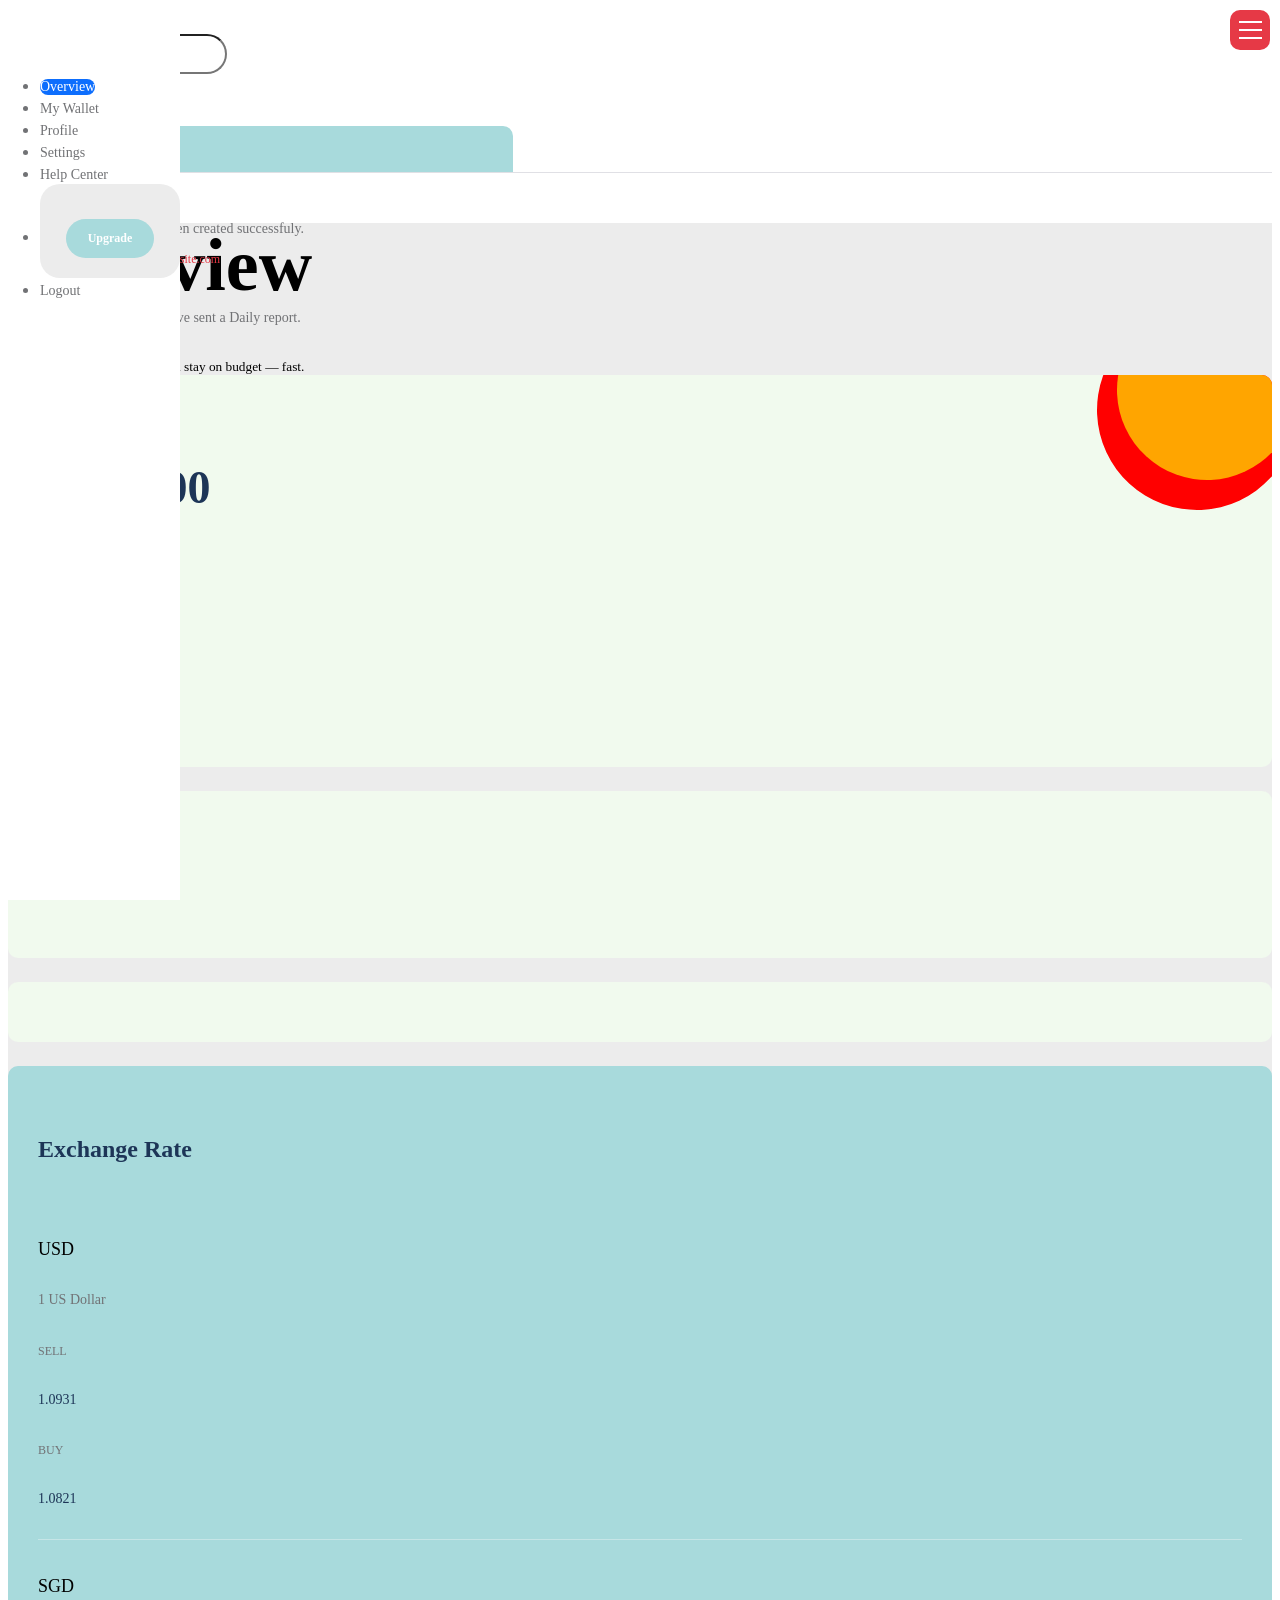
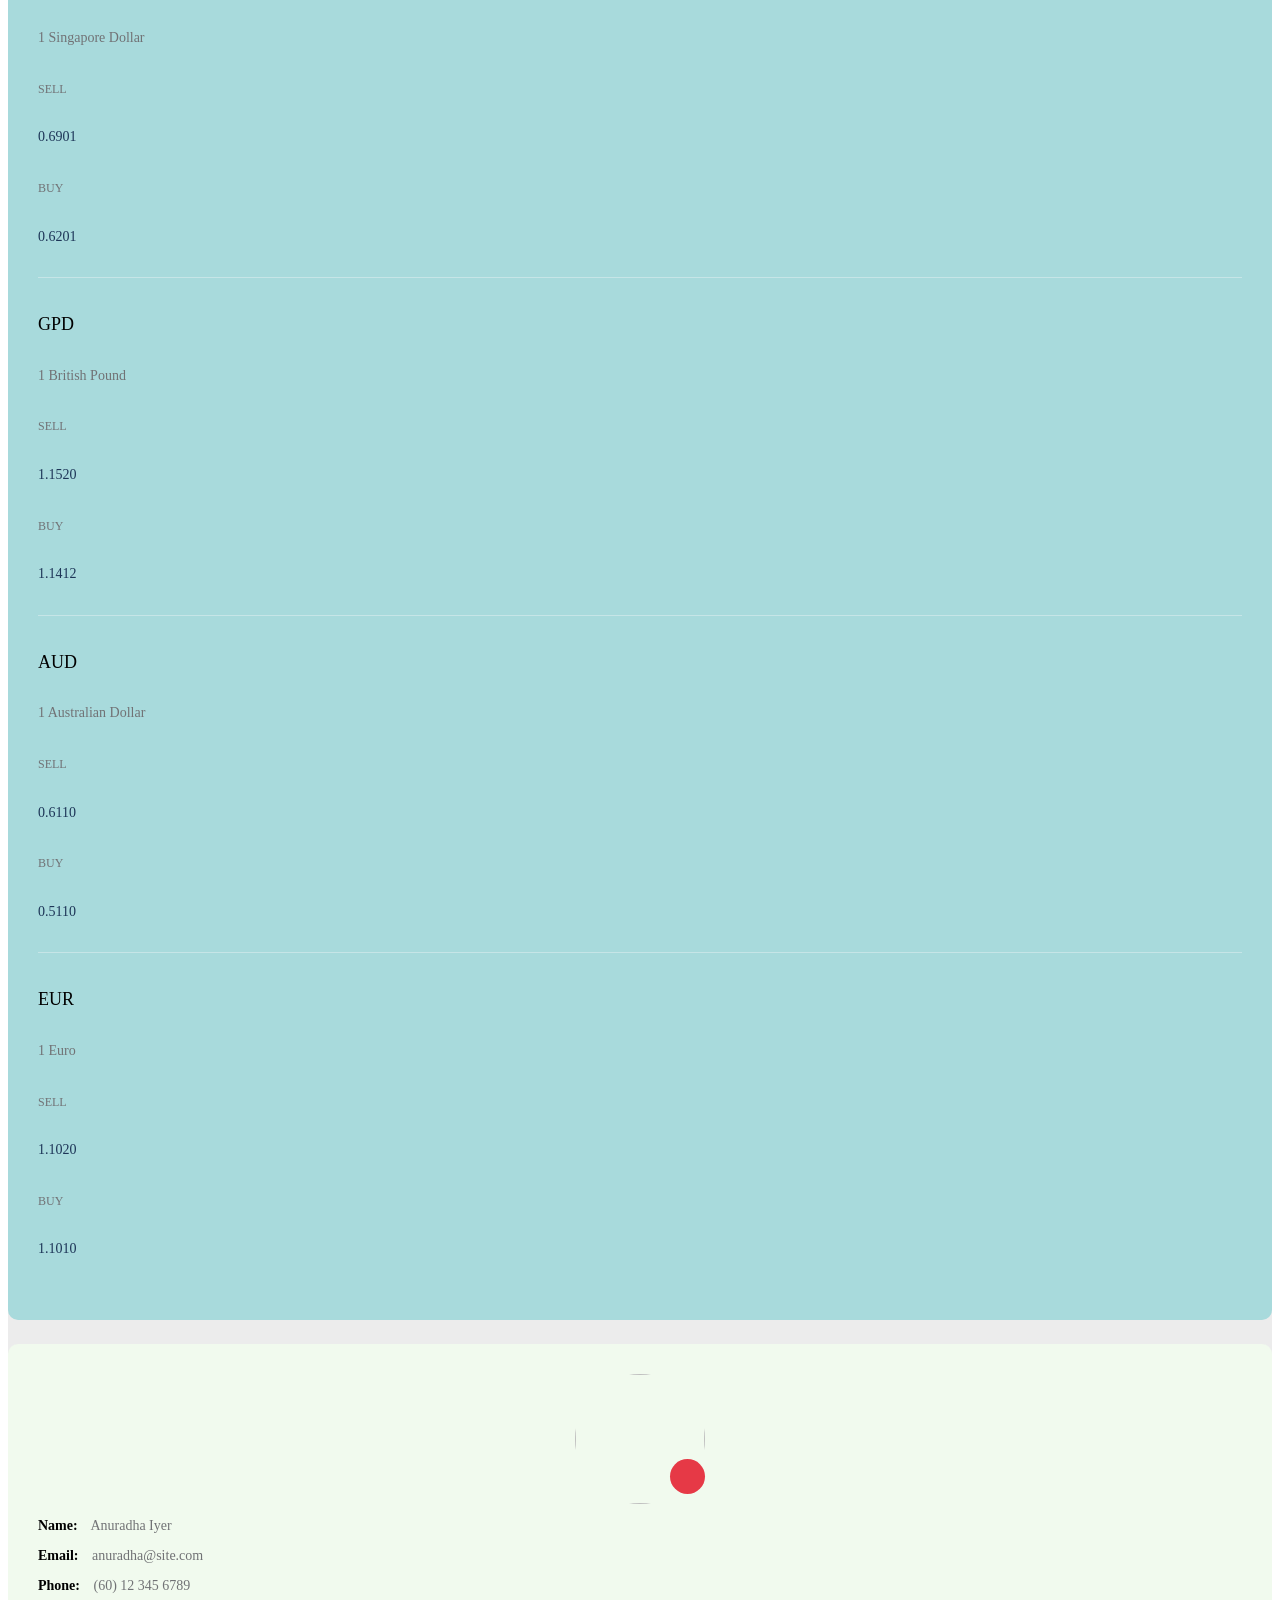
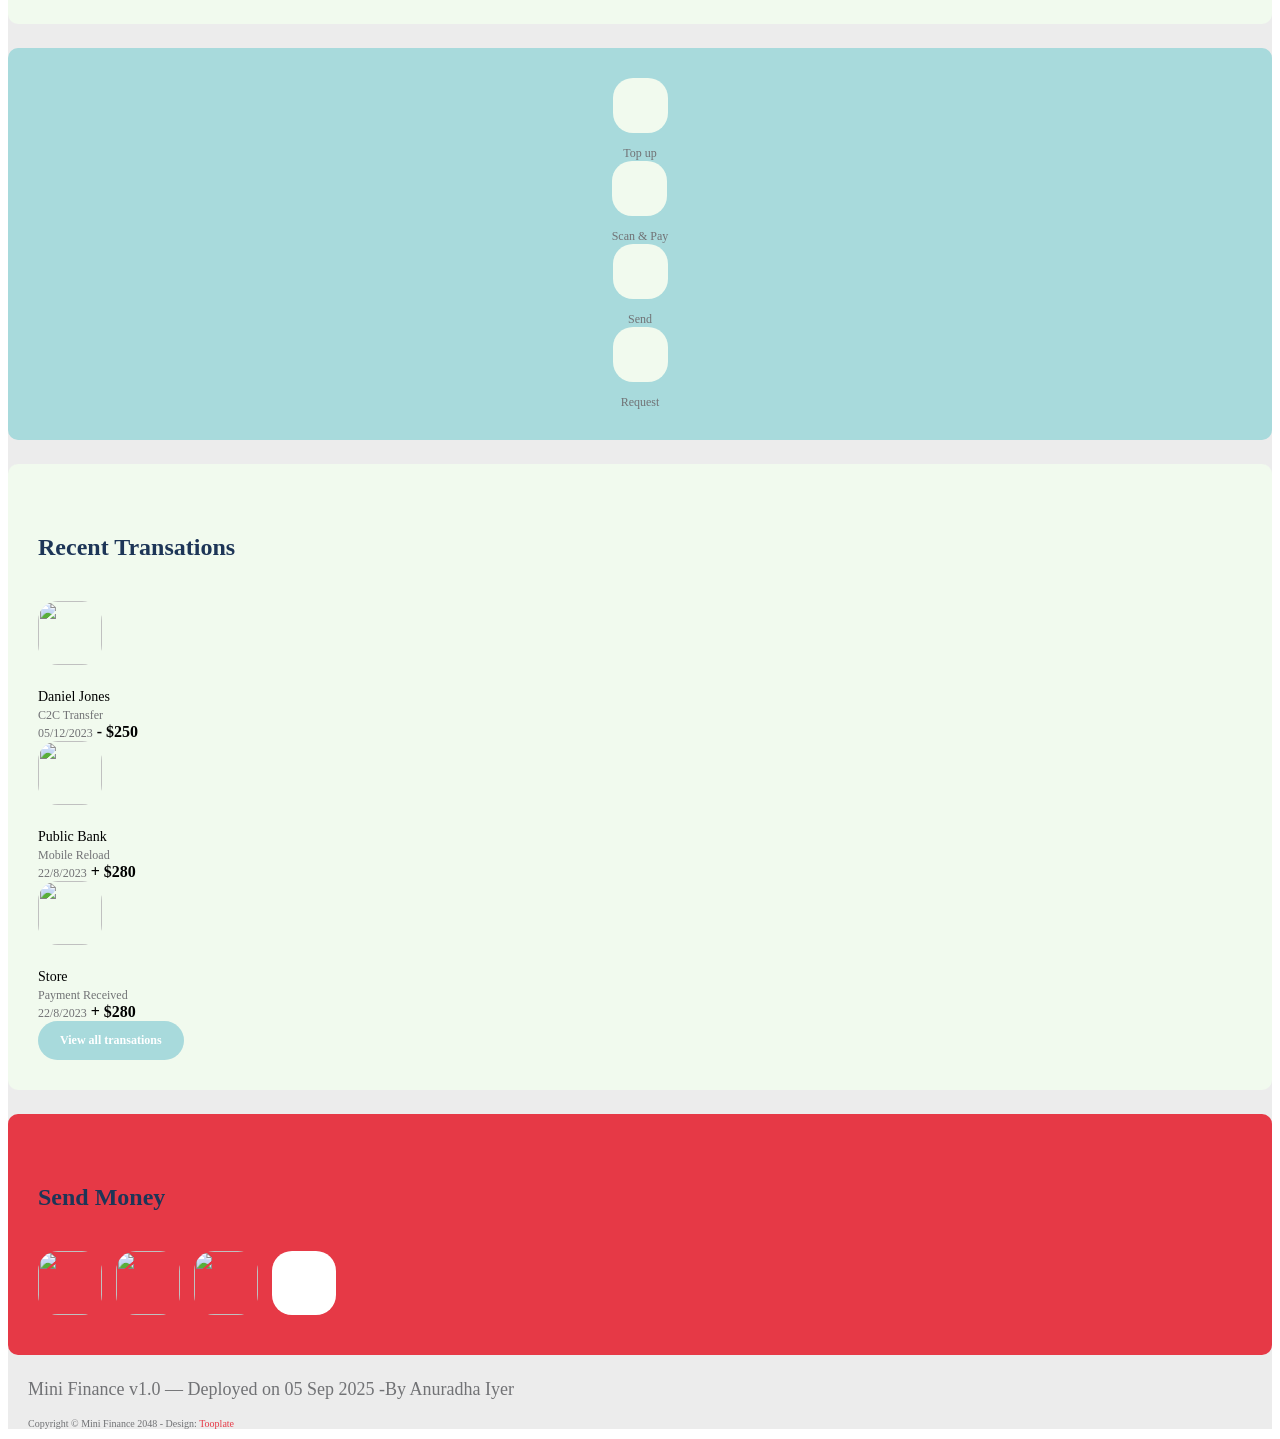
==== commit 7b850eb7: "Updated footer in all the html files" ====
--- a/index.html
+++ b/index.html
@@ -583,7 +583,7 @@
                             <div class="row">
                                 
                                 <div class="col-lg-12 col-12">
-                                    <p>Mini Finance v1.0 — Deployed on 04 Sep 2025 -By Anuradha Iyer</p>
+                                    <p>Mini Finance v1.0 — Deployed on 05 Sep 2025 -By Anuradha Iyer</p>
                                     <p class="copyright-text">Copyright © Mini Finance 2048 
                                     - Design: <a rel="sponsored" href="https://www.tooplate.com" target="_blank">Tooplate</a></p>
                                 </div>
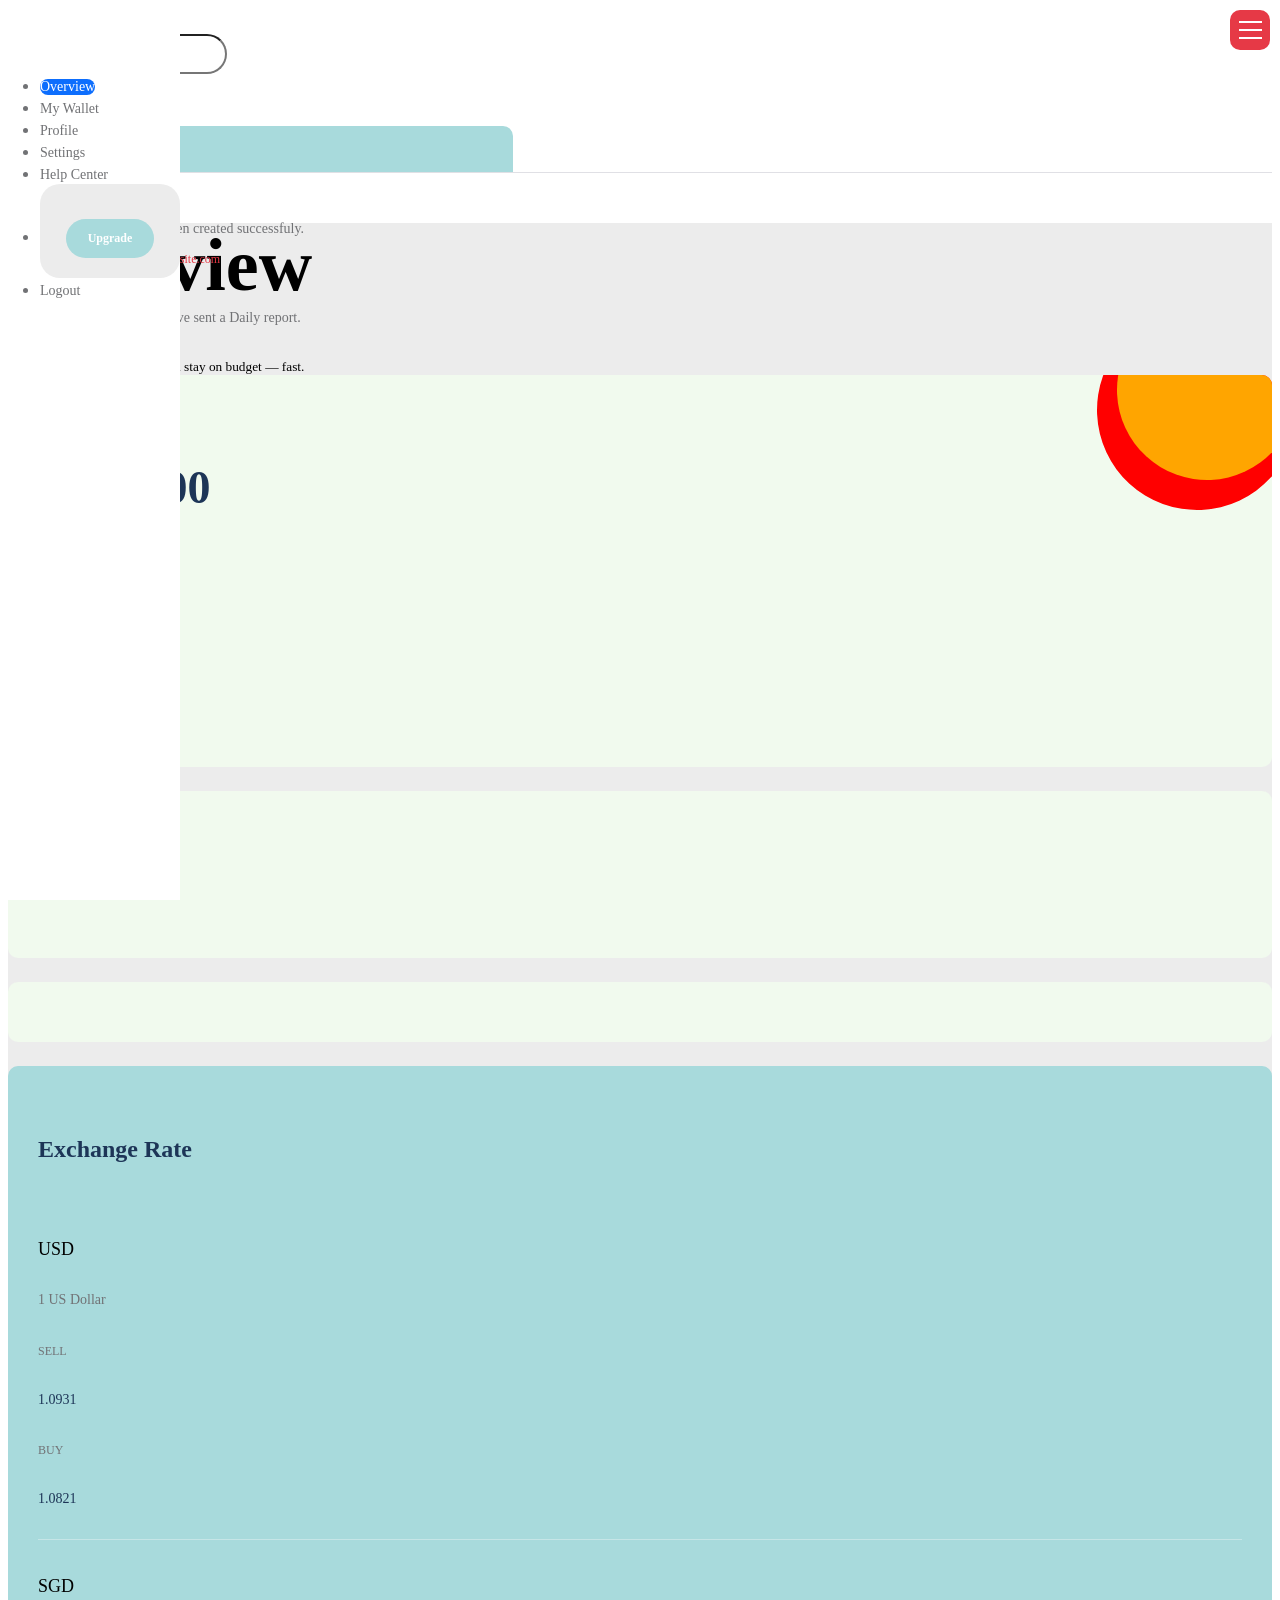
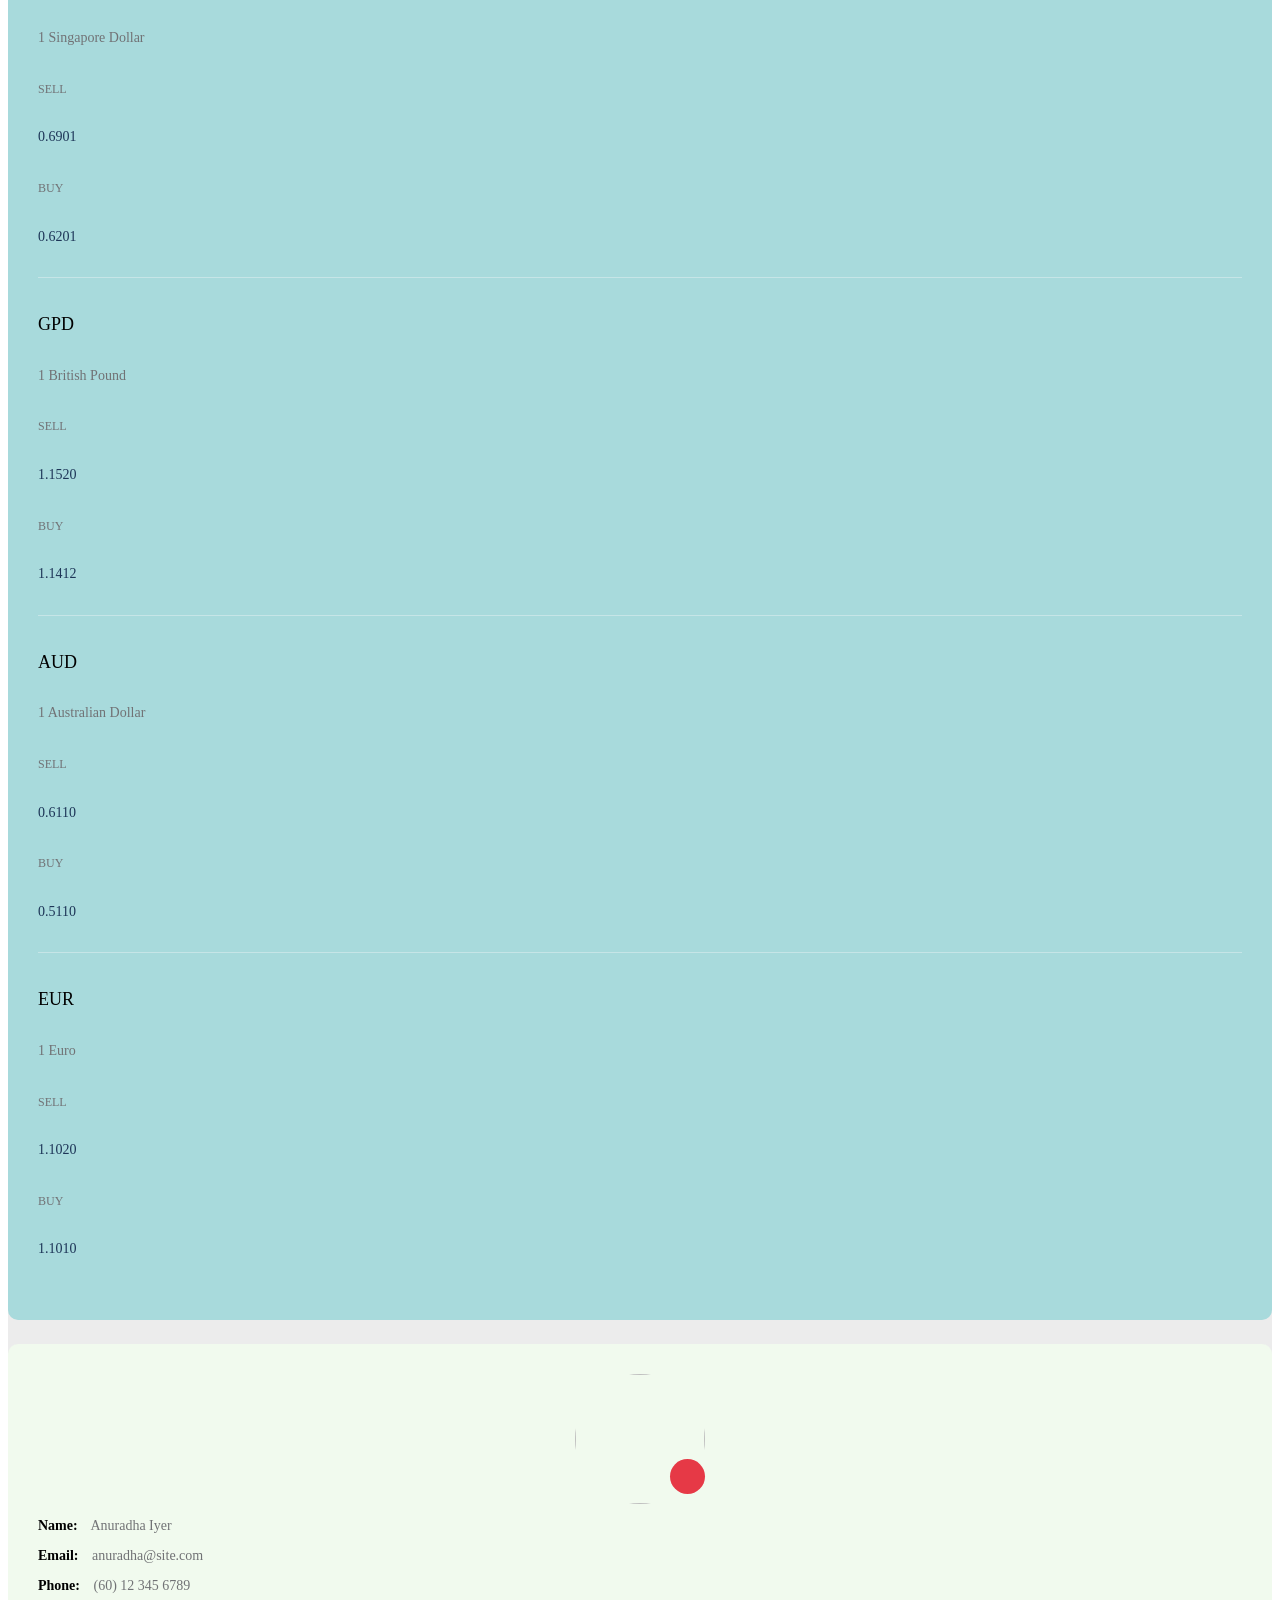
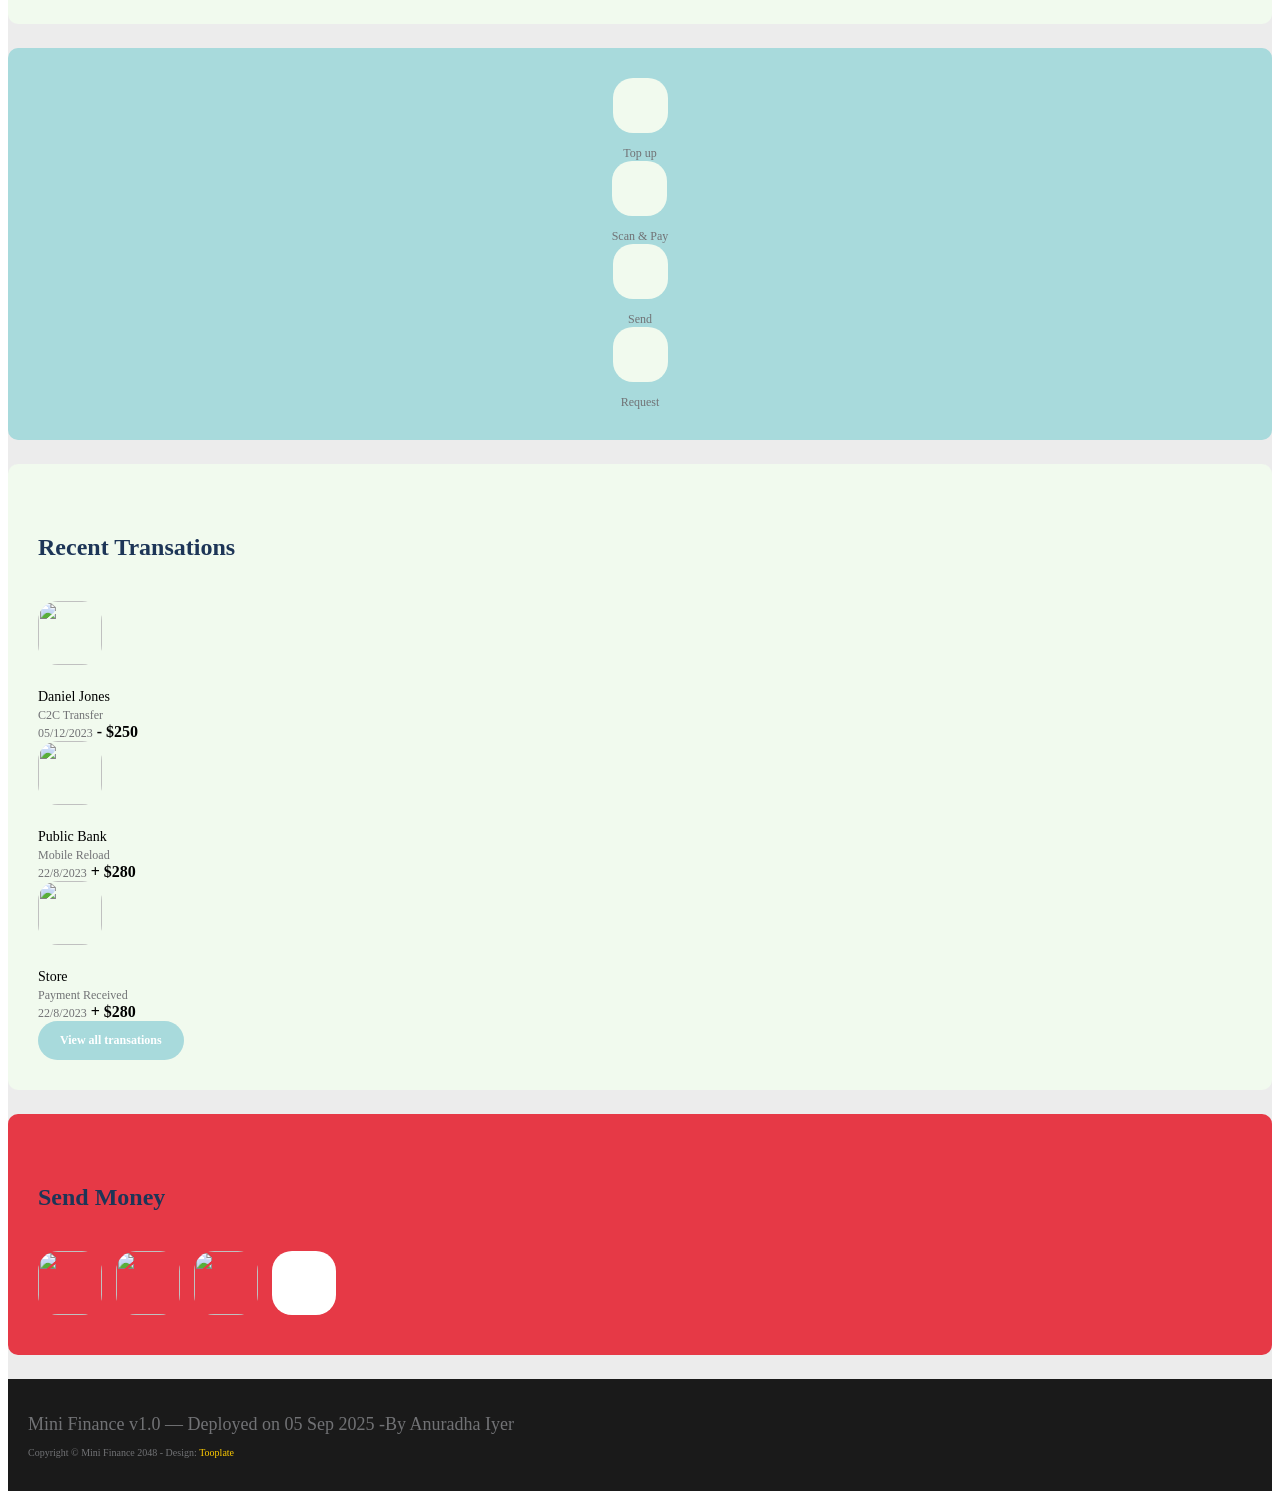
==== commit ffca9451: "Updated footer to show a short commit hash or env tag" ====
--- a/index.html
+++ b/index.html
@@ -583,7 +583,7 @@
                             <div class="row">
                                 
                                 <div class="col-lg-12 col-12">
-                                    <p>Mini Finance v1.0 — Deployed on 05 Sep 2025 -By Anuradha Iyer</p>
+                                    <p id="version-text">Mini Finance v1.0 — Deployed on 05 Sep 2025 -By Anuradha Iyer</p>
                                     <p class="copyright-text">Copyright © Mini Finance 2048 
                                     - Design: <a rel="sponsored" href="https://www.tooplate.com" target="_blank">Tooplate</a></p>
                                 </div>
@@ -601,6 +601,7 @@
         <script src="js/bootstrap.bundle.min.js"></script>
         <script src="js/apexcharts.min.js"></script>
         <script src="js/custom.js"></script>
+        <script src="js/commit.js"></script>
 
         <script type="text/javascript">
             var options = {
--- a/css/tooplate-mini-finance.css
+++ b/css/tooplate-mini-finance.css
@@ -953,8 +953,33 @@
   SITE FOOTER              
 -----------------------------------------*/
 .site-footer {
-  padding-right: 20px;
-  padding-left: 20px;
+  padding: 1.5rem 20px;      /* keep your left/right padding, add top/bottom */
+  background-color: #1a1a1a; /* dark background for contrast */
+  color: #f5f5f5;            /* light text for accessibility */
+  font-size: 0.95rem;        /* ~15px, readable */
+  line-height: 1.6;          /* better spacing between lines */
+}
+
+.site-footer a {
+  color: #ffcc00;            /* high-contrast yellow for links */
+  text-decoration: none;
+}
+
+.site-footer a:hover {
+  text-decoration: underline;
+}
+
+.site-footer p {
+  margin: 0.4rem 0;          /* consistent spacing between paragraphs */
+}
+
+/* Mobile optimization */
+@media (max-width: 576px) {
+  .site-footer {
+    font-size: 0.9rem;       /* slightly smaller text on phones */
+    text-align: center;      /* center text for narrow screens */
+    padding: 1rem 15px;      /* less padding for small viewports */
+  }
 }
 
 .copyright-text {
